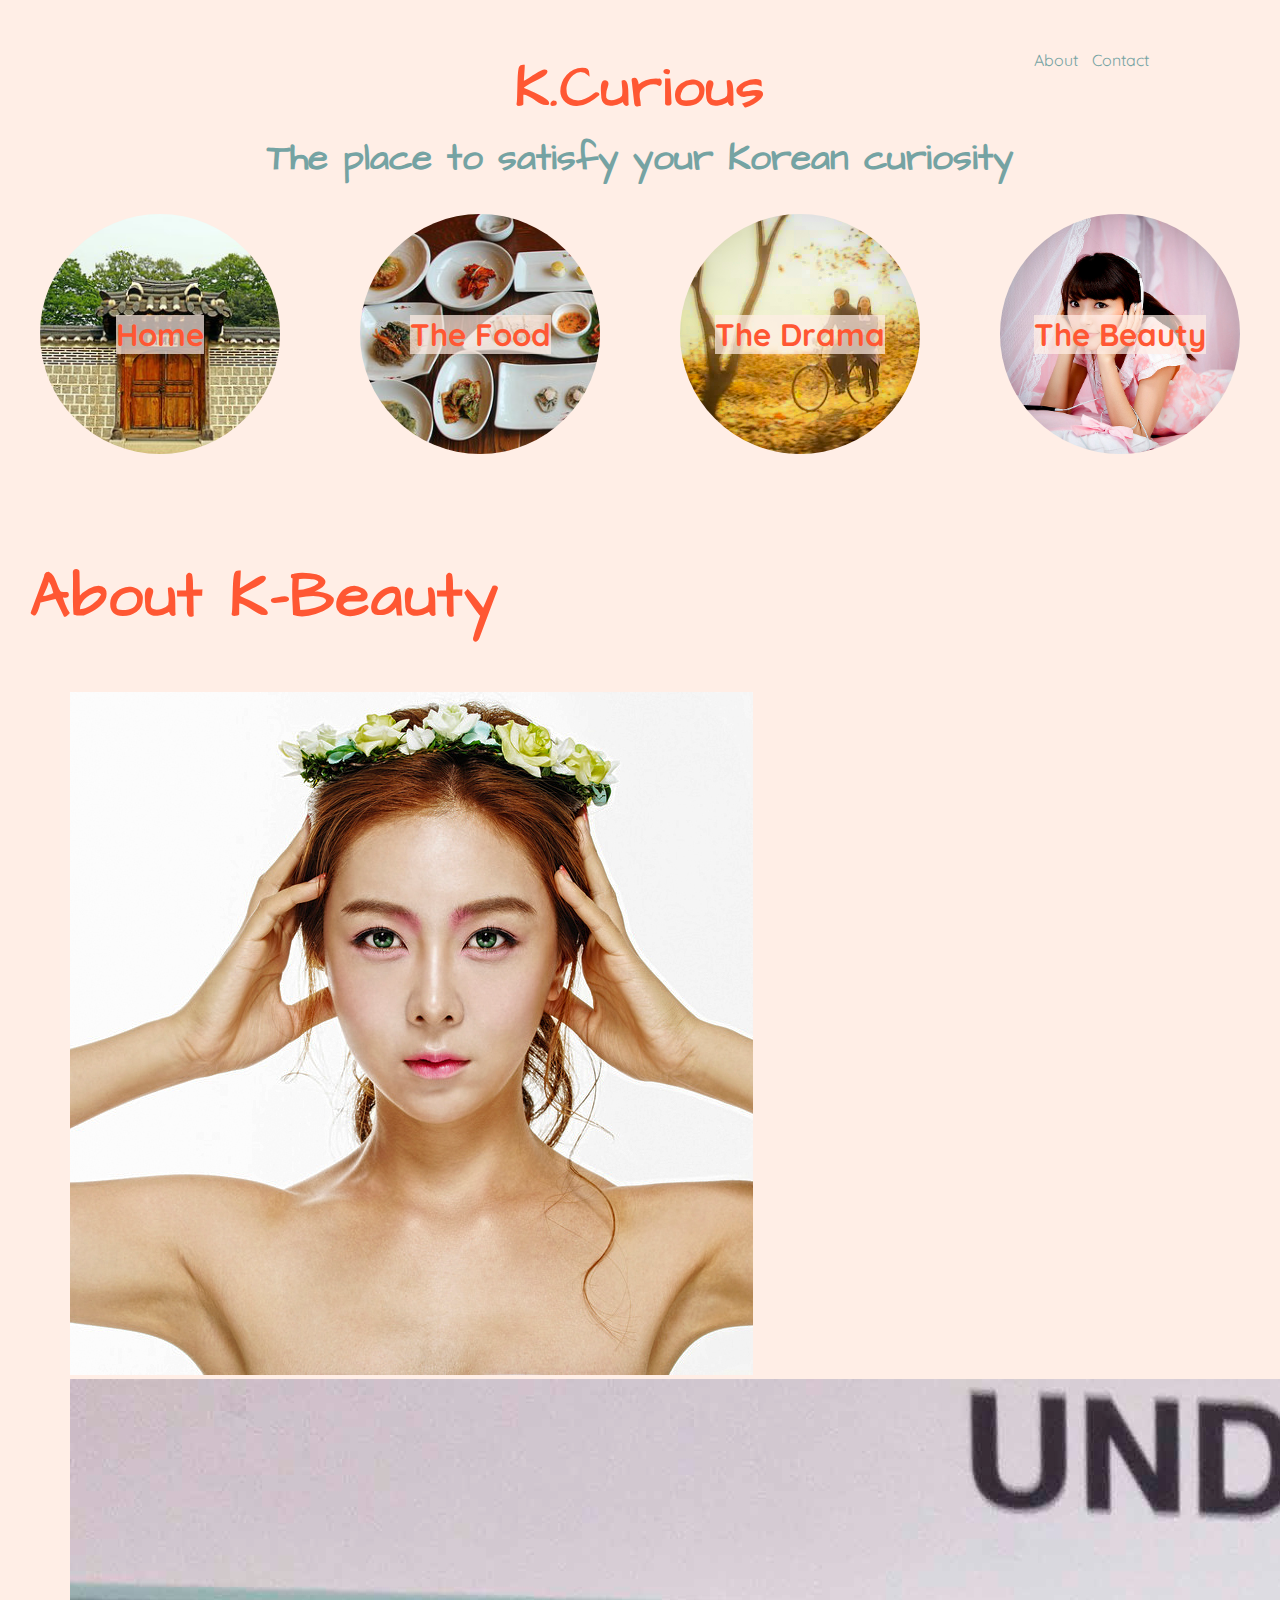
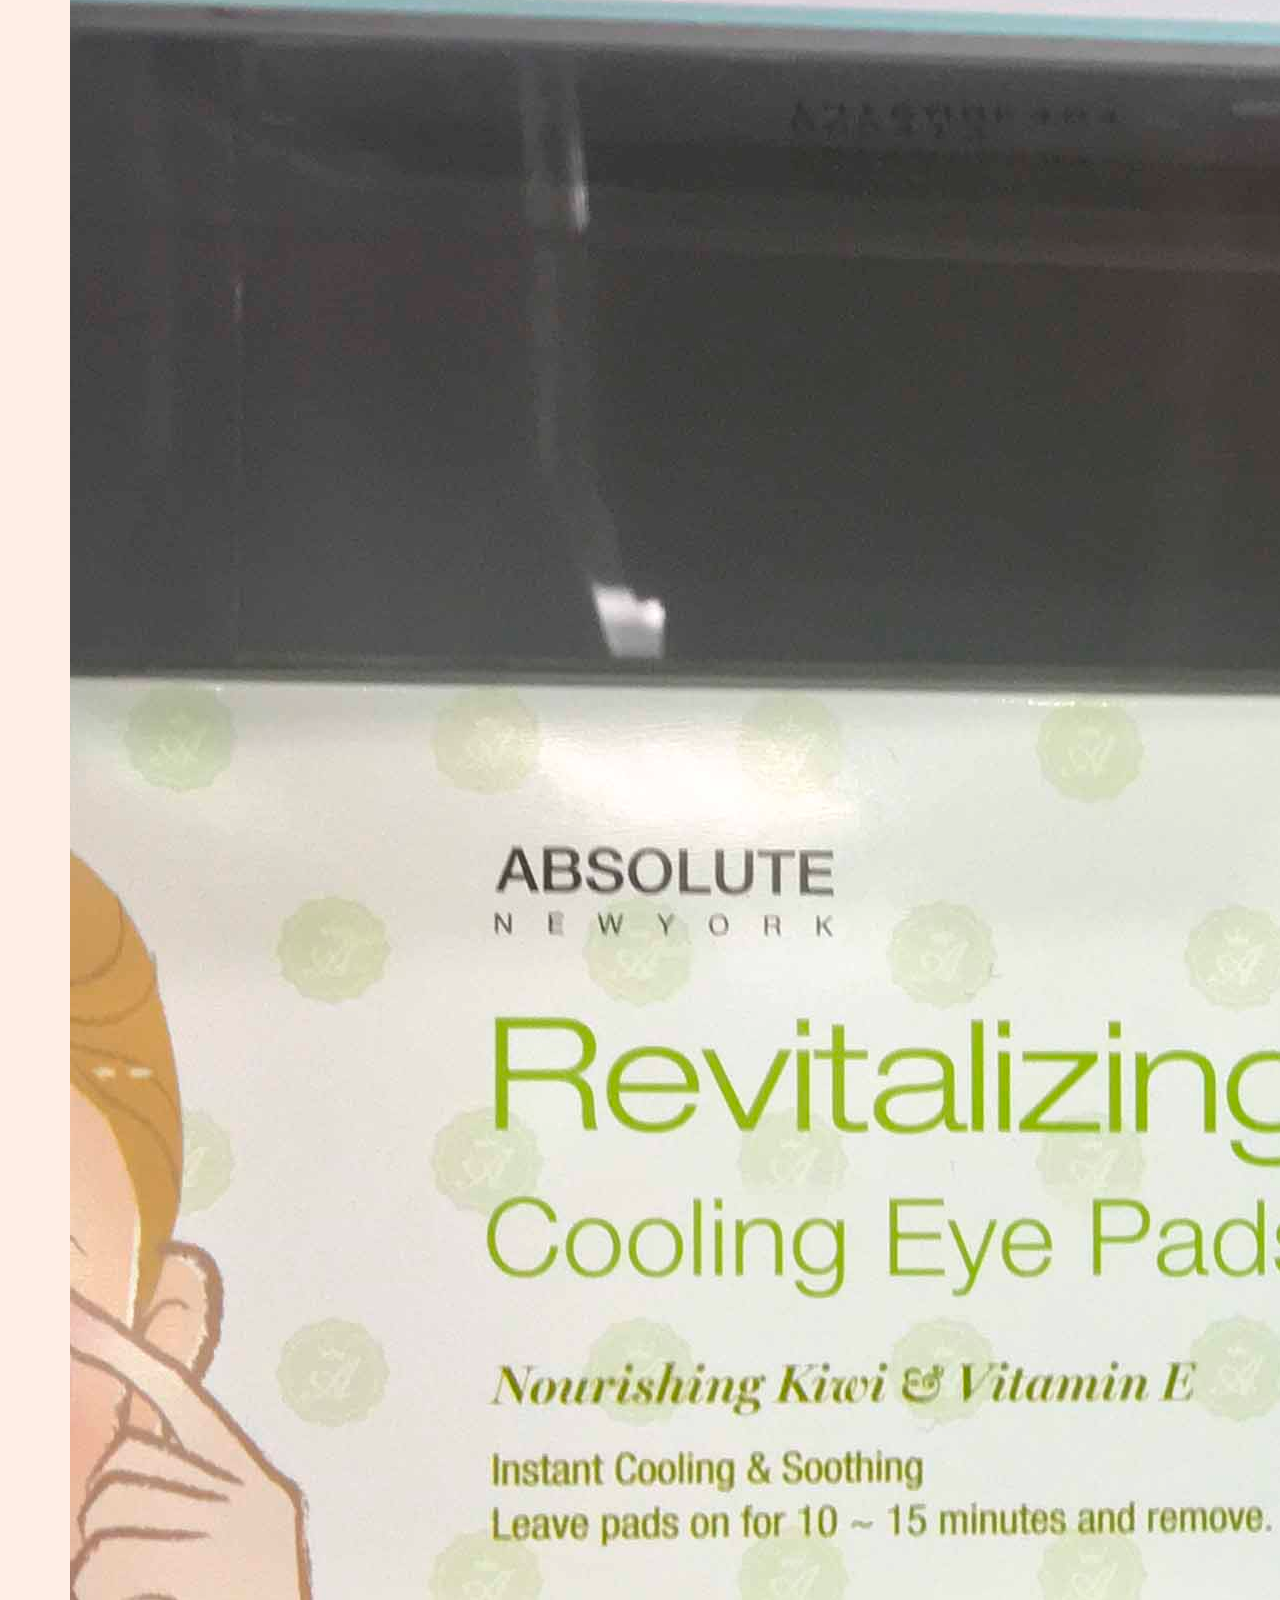
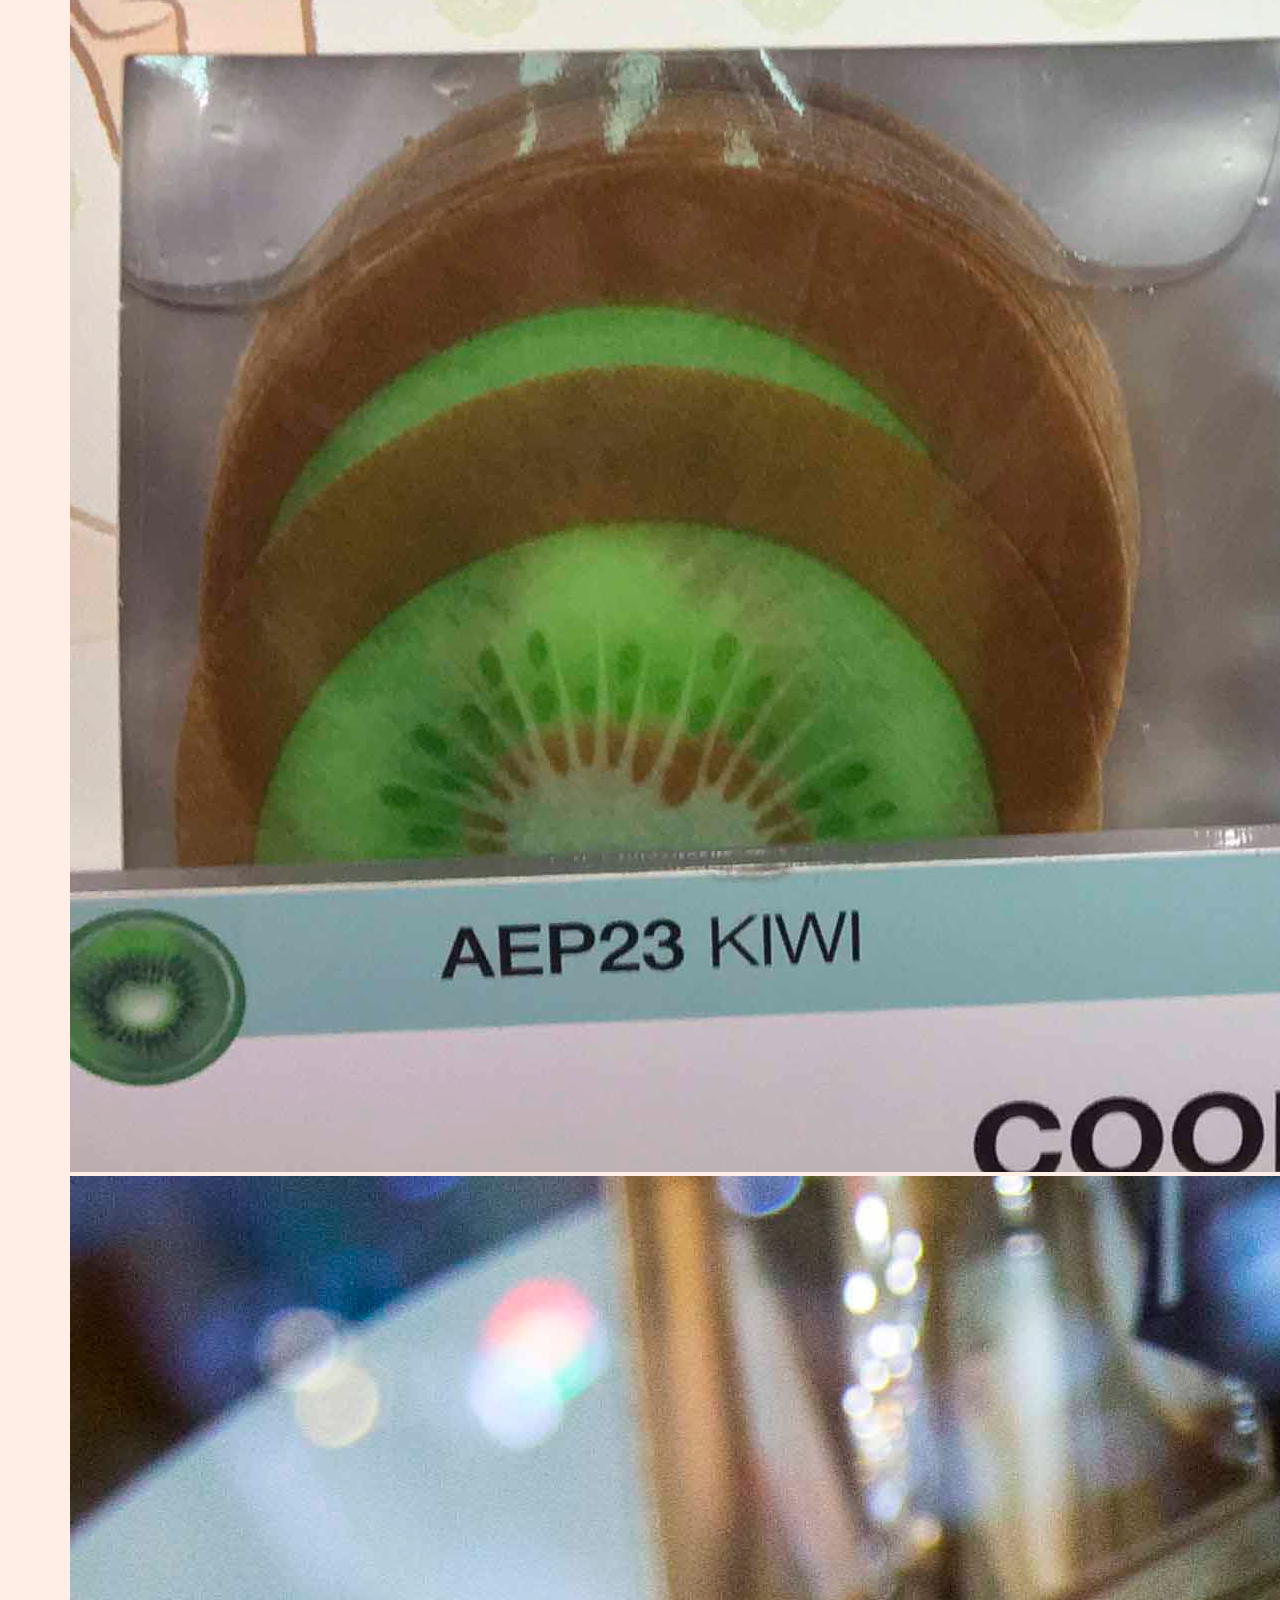
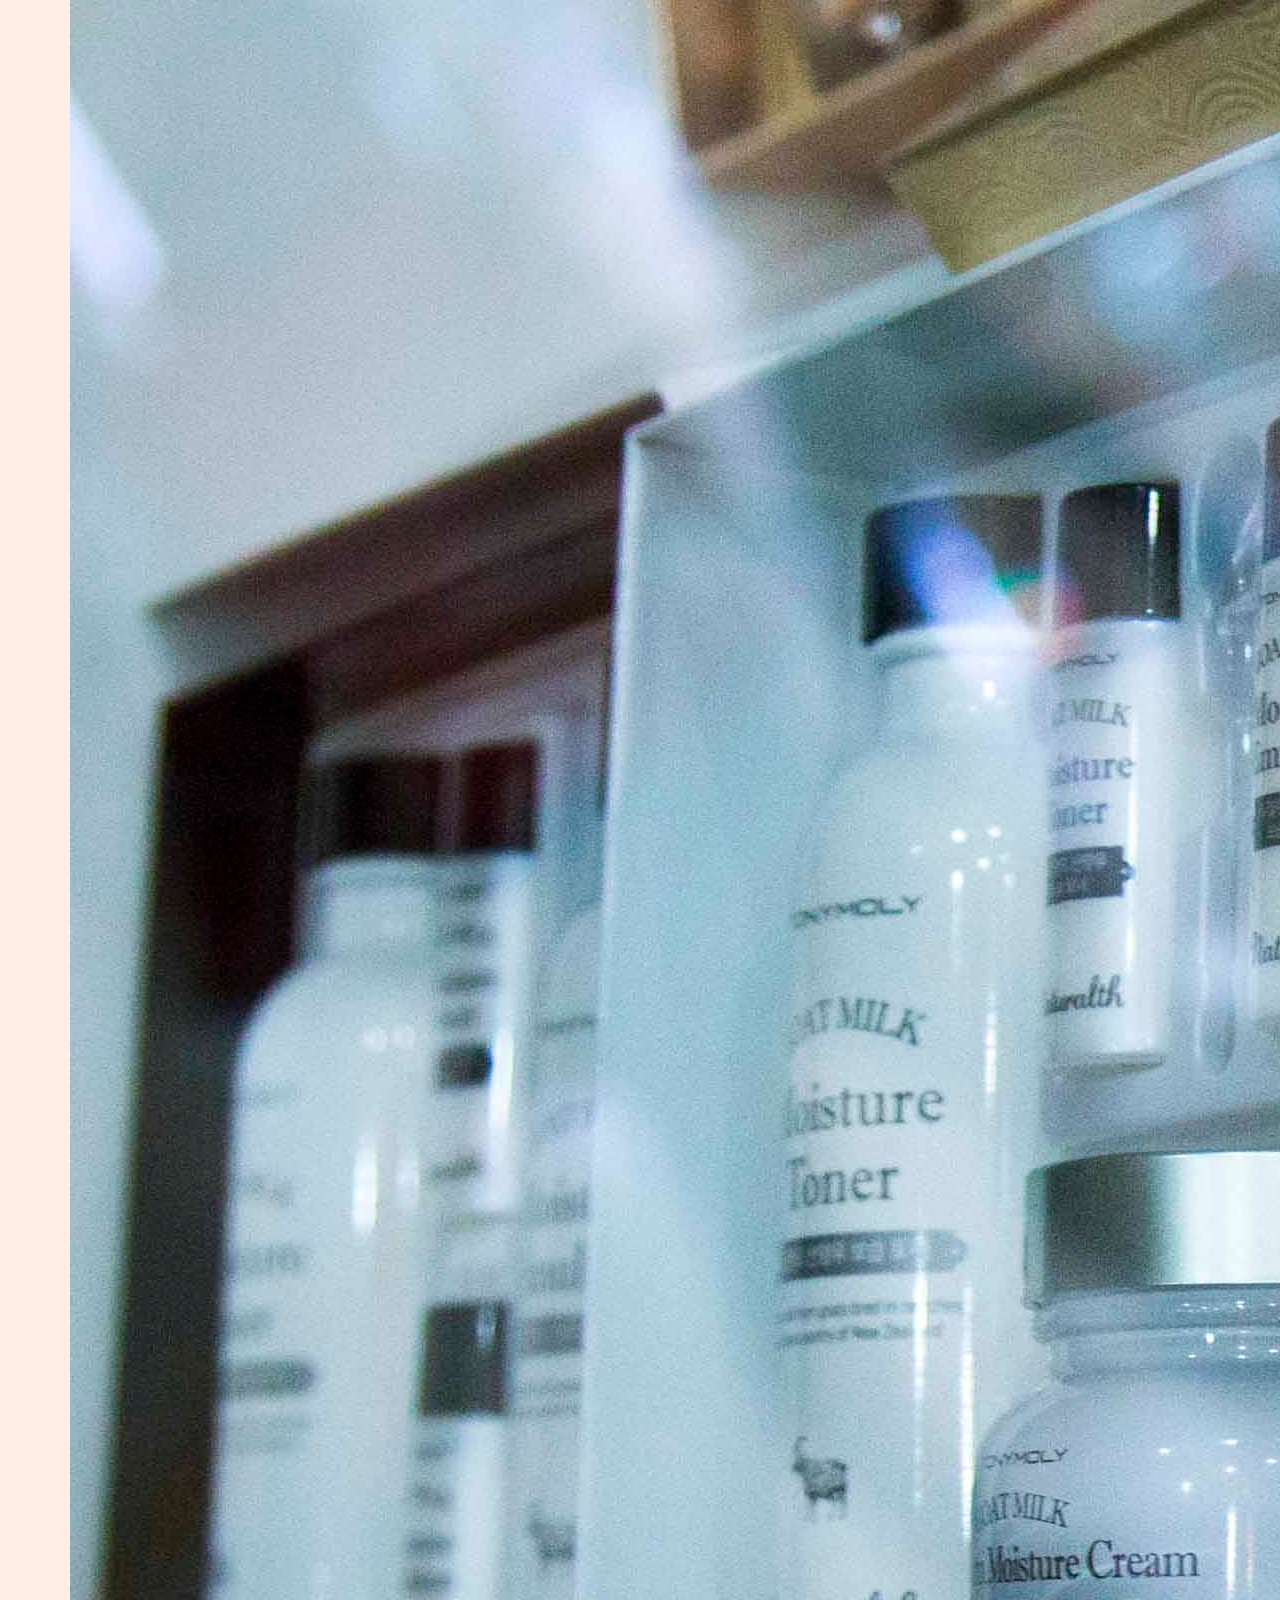
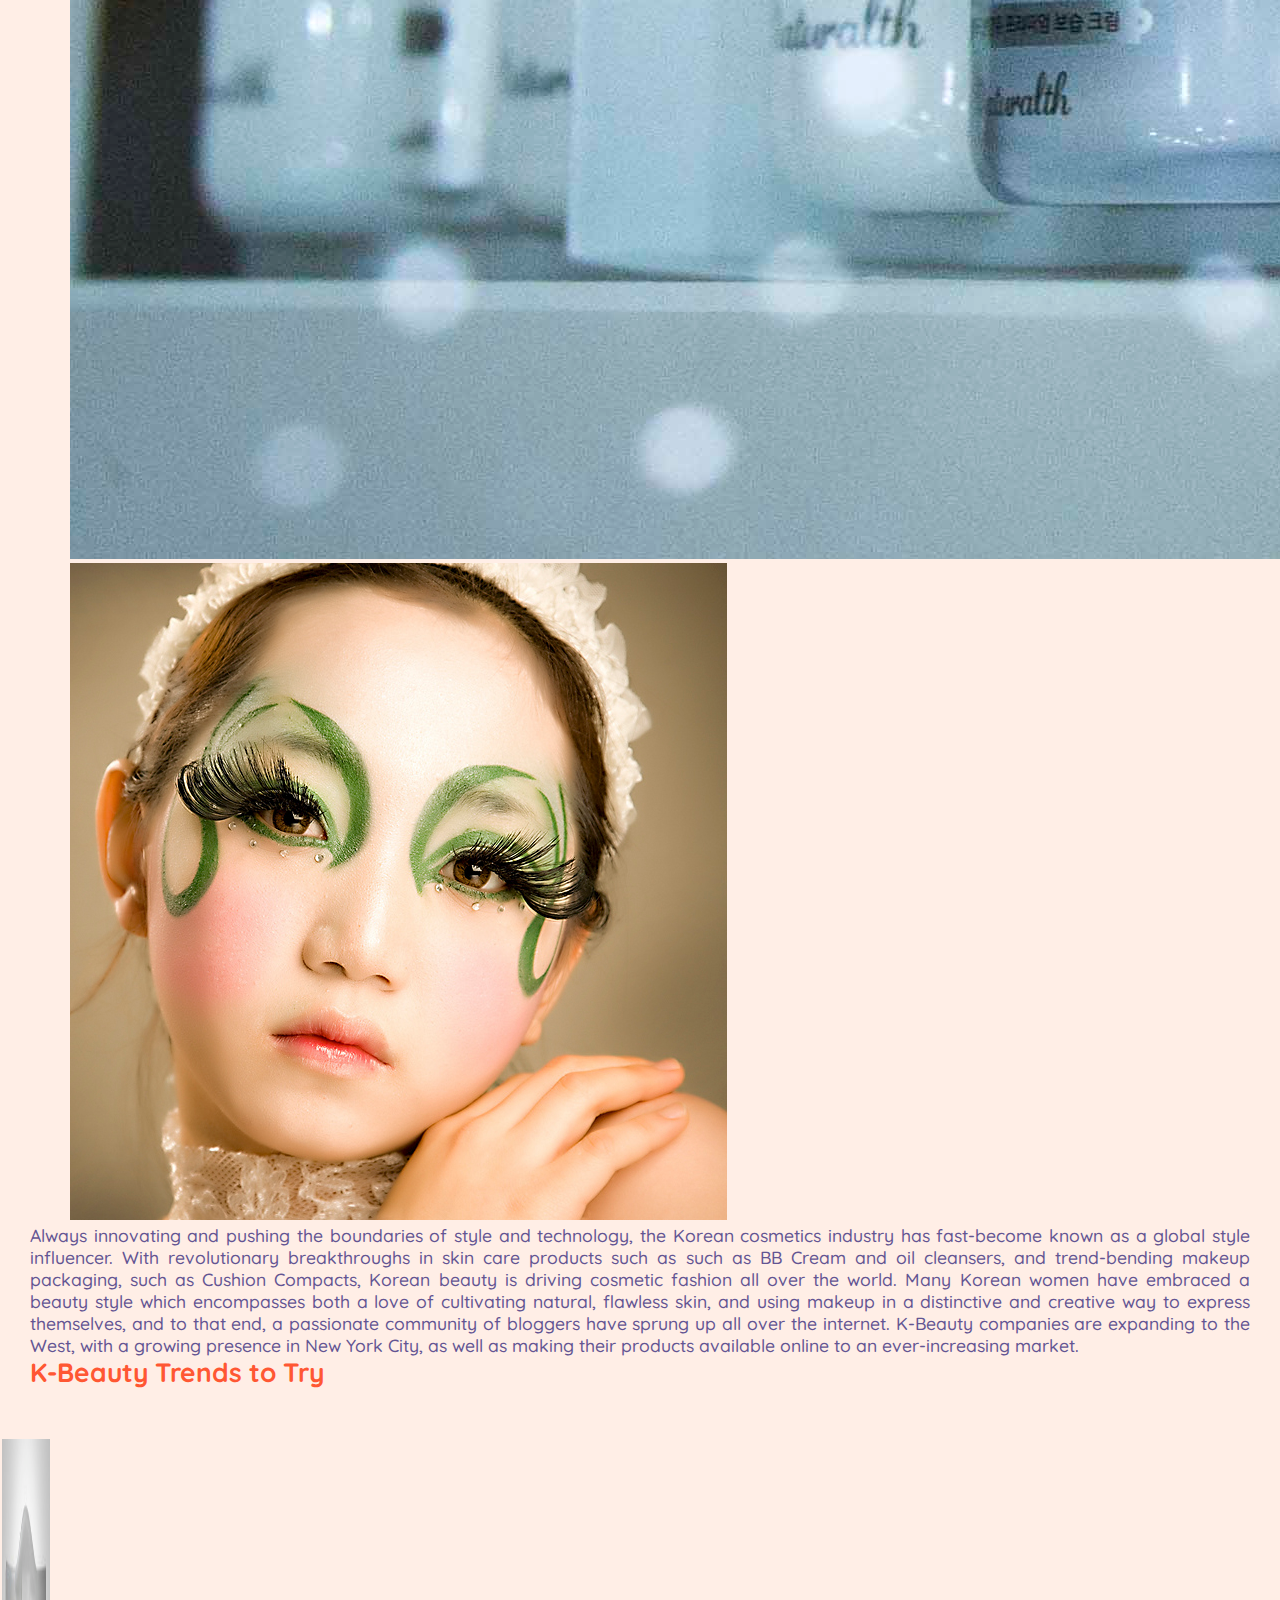
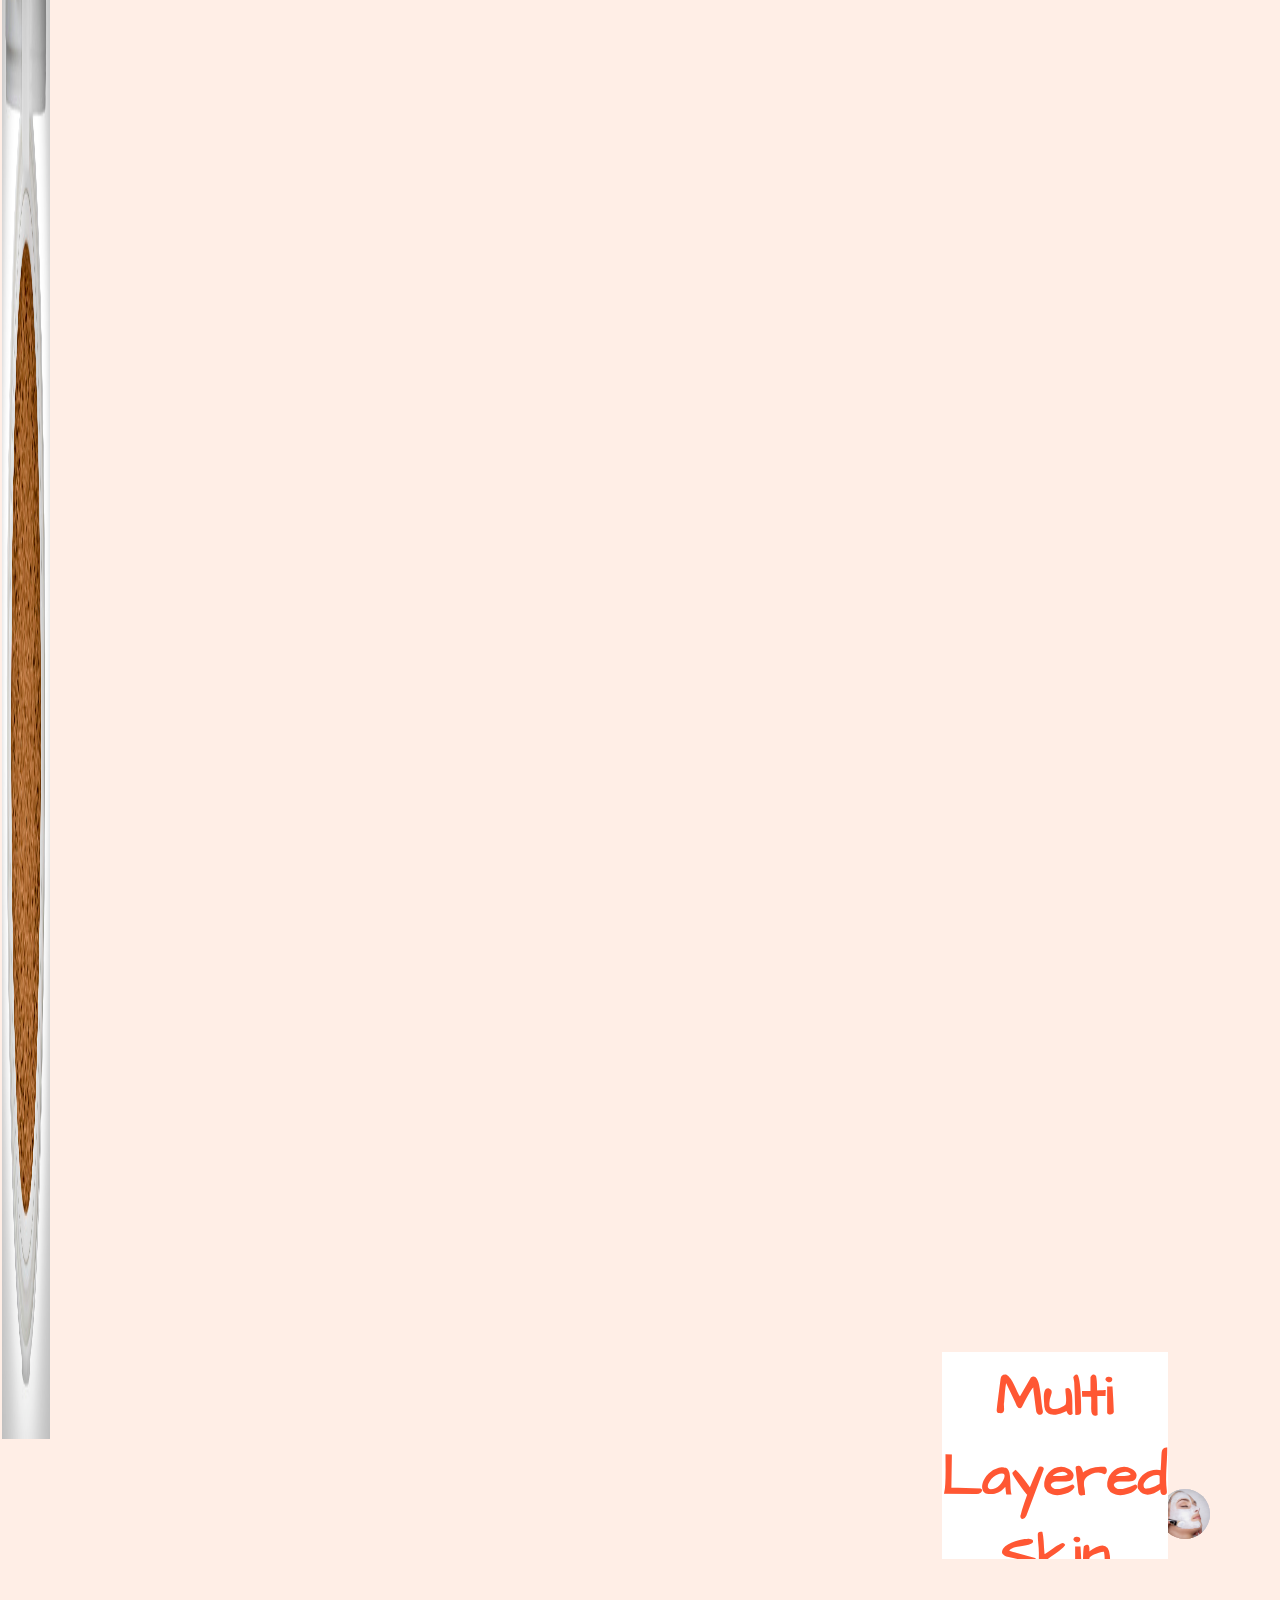
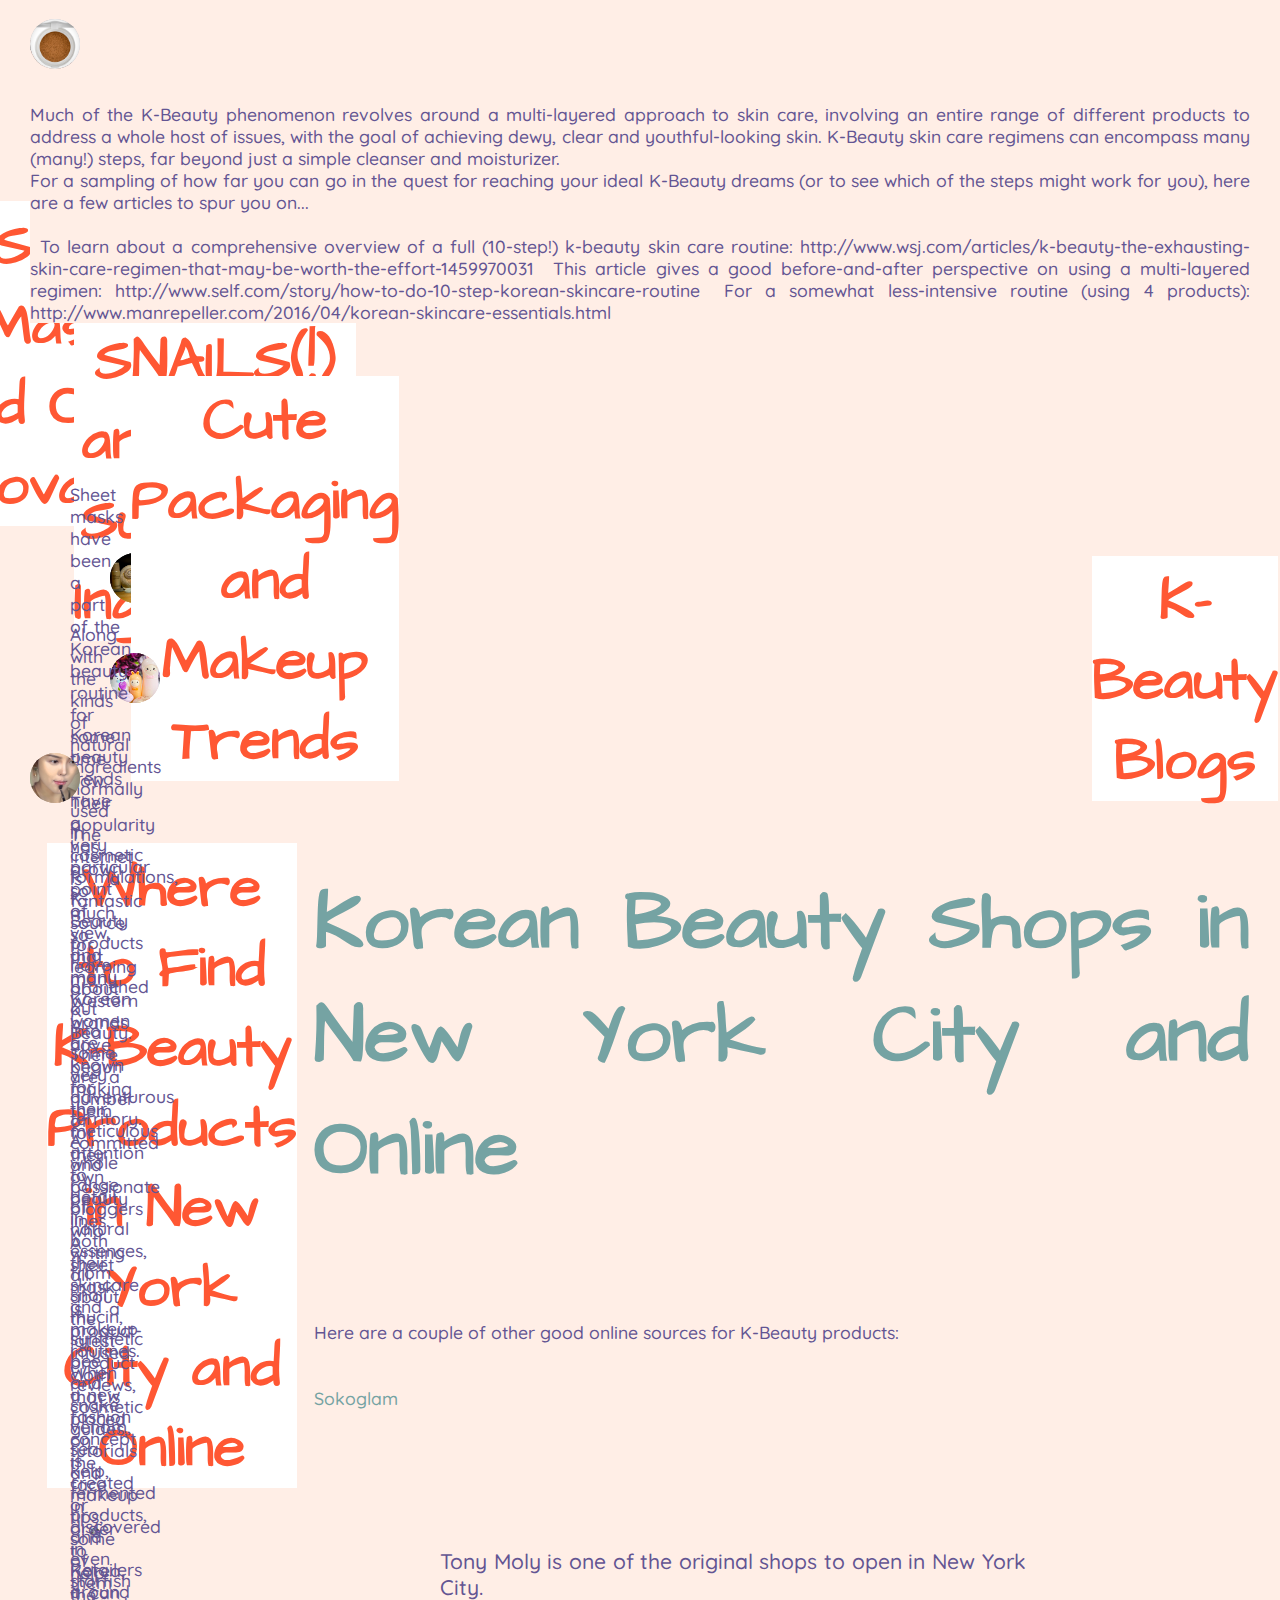
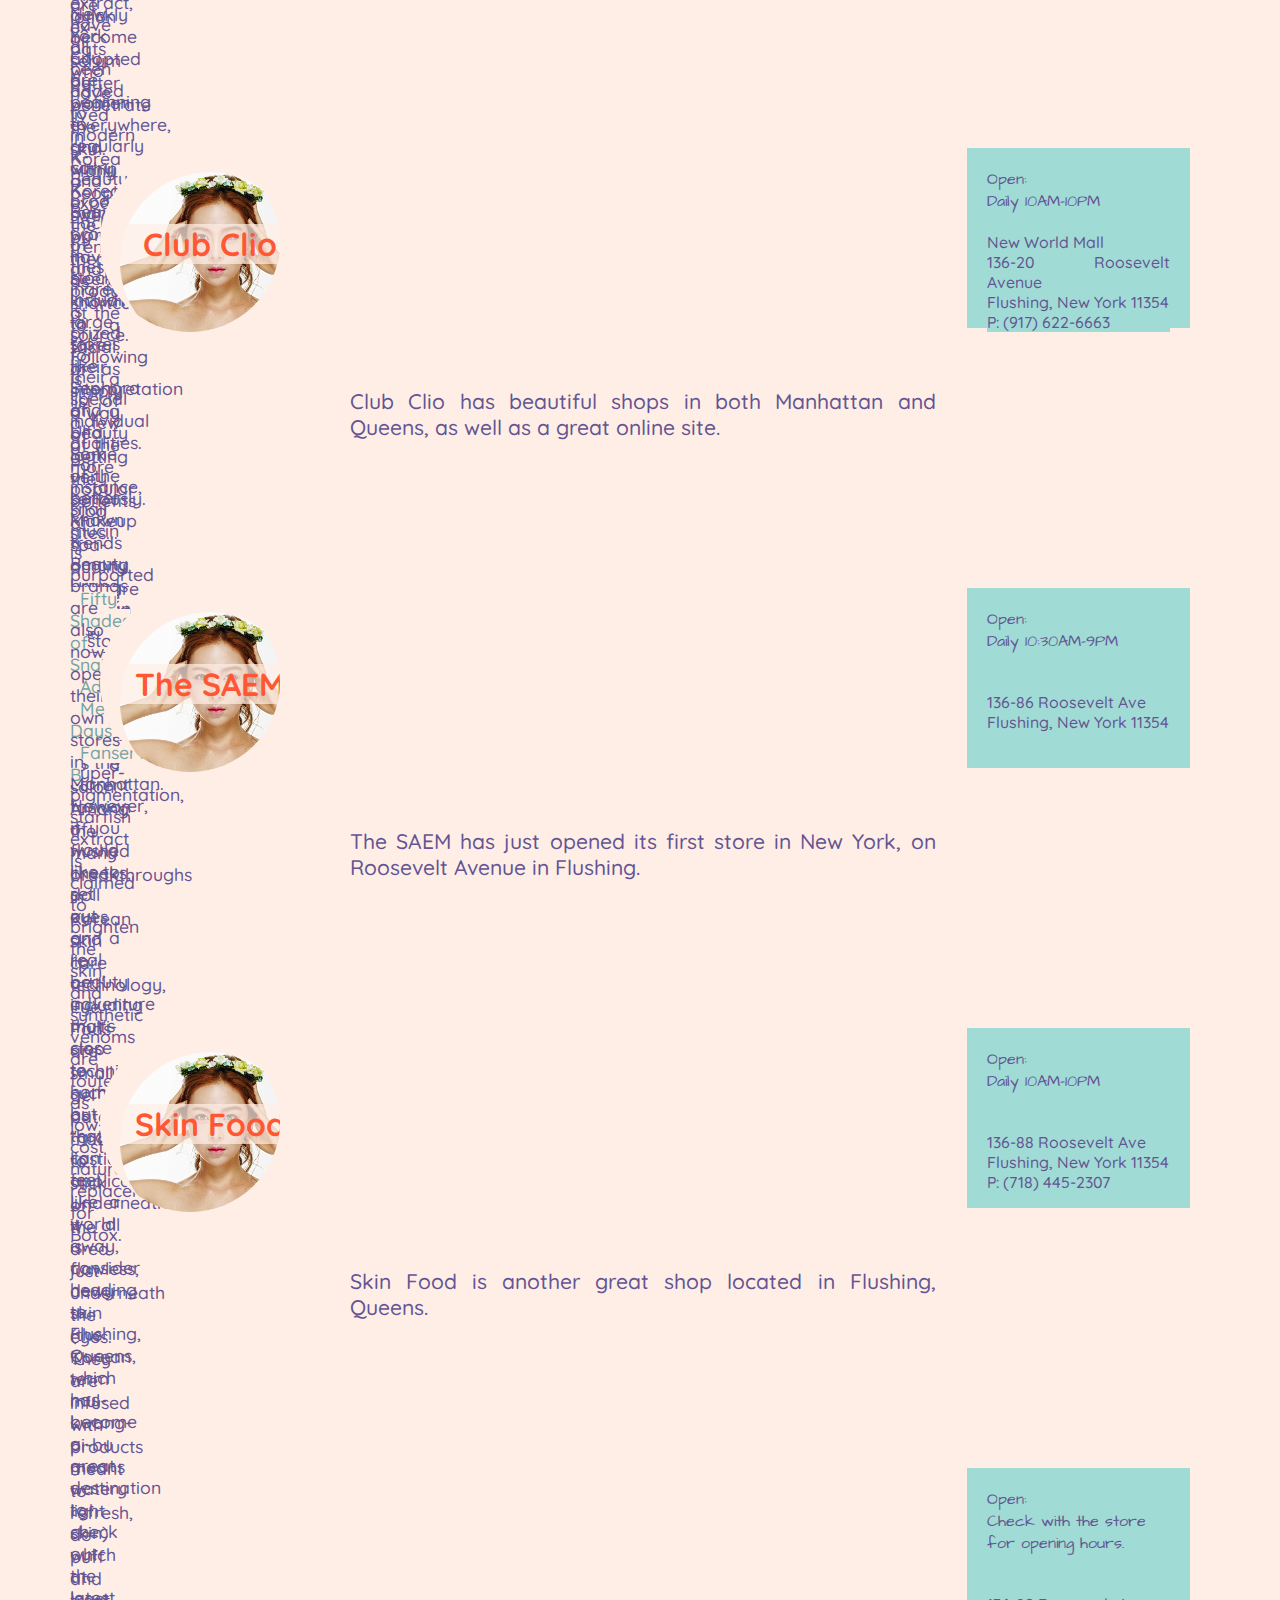
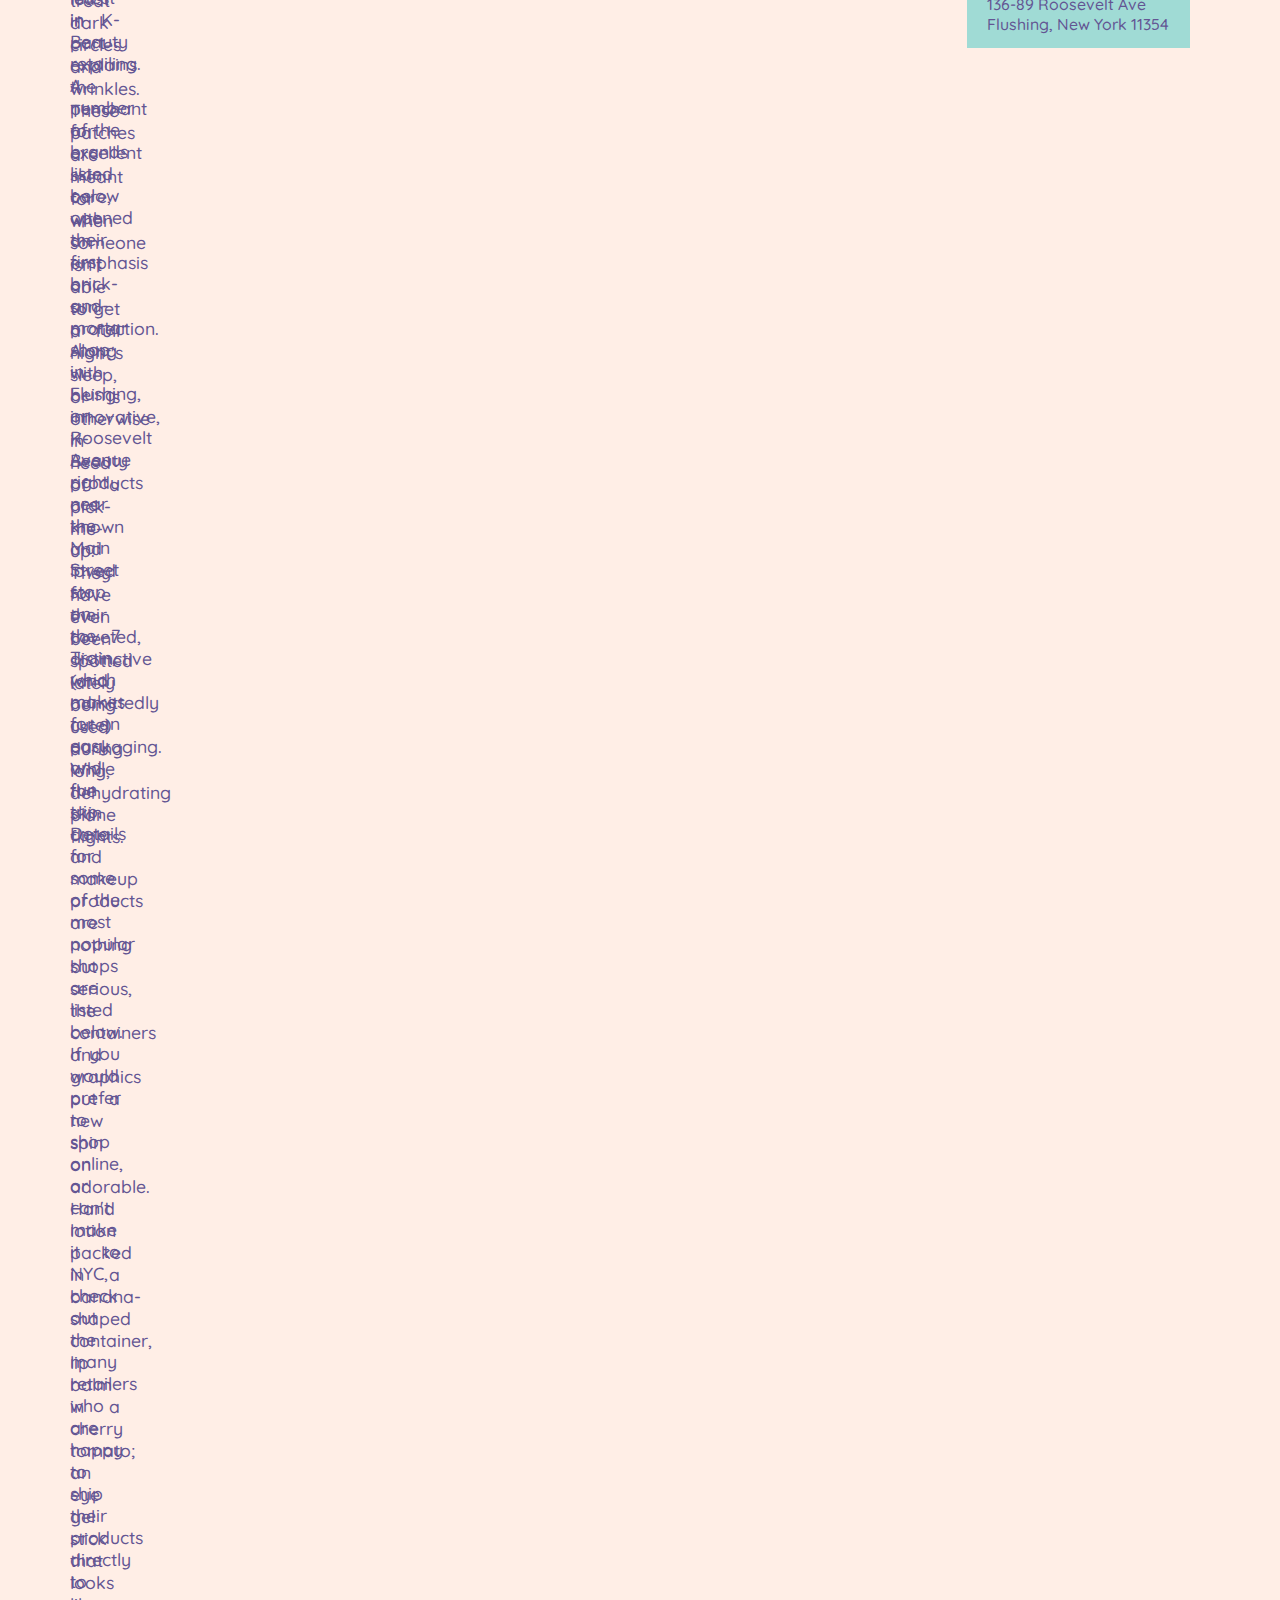
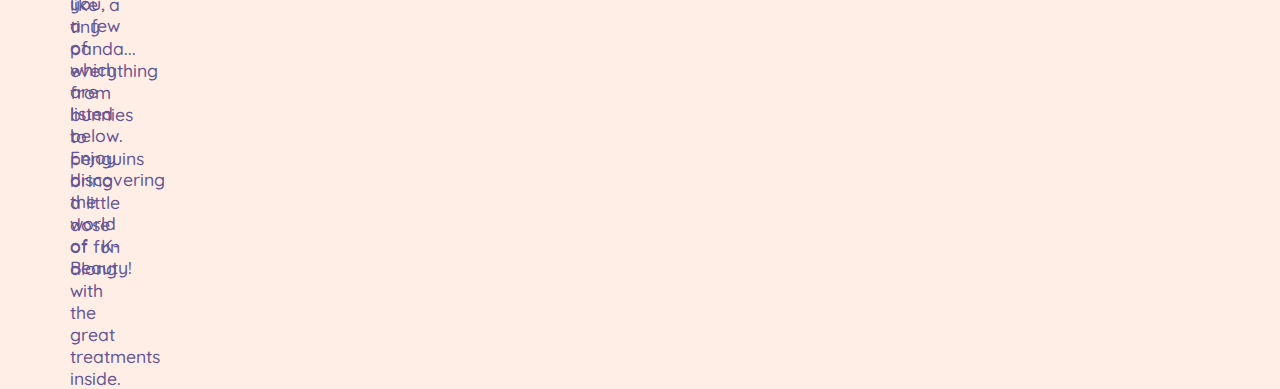
==== 3k.beauty.html @ dc69641a "starts git rep" ====
<!doctype html>
<html>
    
    <head>
        <title>K.Beauty</title>
        <link rel="stylesheet" type="text/css" href="css/main.css" />
        <div class="aboutandcontact">
            <ul>
                <li><a href="5k.about.html">About</a></li>
                <li><a href="6k.contact.html">Contact</a></li>
            </ul>
            
        </div>
    </head>
    <body>
         <div class="header">
            <h1>K.Curious</h1>
            <h3 class="header2">The place to satisfy your Korean curiosity</h3>
        </div>
        <!--End of header div-->
        
        <div class="navigation">
            <a href="index.html">
                <div class="home">
                    <h2 class="nav-heading">Home</h2>
                </div>
            </a>
            <a href="1k.food.html">
                <div class="food">
                    <h2 class="nav-heading">The Food</h2>
                </div>
            </a>
            <a href="2k.drama.html">    
                <div class="drama">
                    <h2 class="nav-heading">The Drama</h2>
                </div>
            </a>    
            <a href="3k.beauty.html">    
                <div class="beauty">
                    <h2 class="nav-heading">The Beauty</h2>
                </div>
            </a>
        </div>
       
 <!--End of navigation div-->

<div class="beauty-about">
    <p><h1>About K-Beauty</h1></p>
<br>
<div id="coverpix"
<img class= "coverpix">
        <img src="images/flower_crown.jpg"/>
        <img src="images/eye_pads.jpg"/>
        <img src="images/tonymolygoatmilk.jpg"/>
        <img src="images/wild_eyes.jpg"/>
</div>
<br>
<div>
<p> Always innovating and pushing the boundaries of style and technology, the Korean cosmetics industry has fast-become known as a global style influencer.  With revolutionary breakthroughs in skin care products such as such as BB Cream and oil cleansers, and trend-bending makeup packaging, such as Cushion Compacts, Korean beauty is driving cosmetic fashion all over the world.  Many Korean women have embraced a beauty style which encompasses both a love of cultivating natural, flawless skin, and using makeup in a distinctive and creative way to express themselves, and to that end, a passionate community of bloggers have sprung up all over the internet.  K-Beauty companies are expanding to the West, with a growing presence in New York City, as well as making their products available online to an ever-increasing market.</p>
</div>

<!--  S T A R T    TRENDS TO TRY   -->

<div class= "trendstitle"><h2>K-Beauty Trends to Try</h2></div>
<div id= "trends">
<div class= "beautypix">
<img class="trends" src= "/images/cushion_compact.jpg">
  <br><br>
  </div>


<!--  S T A R T   MULTI-LAYERED SKIN CARE    -->
                          
<div id="multi">
	<img class="multi" src= "images/maskmodel.jpg">
                    
    
<div class= "multi"><h3>Multi Layered Skin Care</h3></div>
<div id= "multi">
<div class= "beautypix">
<img class="multi" src= "/images/cushion_compact.jpg">
  </div>
    

<br><br>
<p>Much of the K-Beauty phenomenon revolves around a multi-layered approach to skin care, involving an entire range of different products to address a whole host of issues, with the goal of achieving dewy, clear and youthful-looking skin.  K-Beauty skin care regimens can encompass many (many!) steps, far beyond just a simple cleanser and moisturizer. </p>
<p>For a sampling of how far you can go in the quest for reaching your ideal K-Beauty dreams (or to see which of the steps might work for you), here are a few articles to spur you on...</p>
</div>
<br><br>

<ul>
<li>To learn about a comprehensive overview of a full (10-step!) k-beauty skin care routine:
http://www.wsj.com/articles/k-beauty-the-exhausting-skin-care-regimen-that-may-be-worth-the-effort-1459970031 </li>

<li> This article gives a good before-and-after perspective on using a multi-layered regimen:  
http://www.self.com/story/how-to-do-10-step-korean-skincare-routine </li>

<li> For a somewhat less-intensive routine (using 4 products):
http://www.manrepeller.com/2016/04/korean-skincare-essentials.html </li>
</ul>
</div>

	
<!--  S T A R T    SHEET MASKS   -->
    
<div class= "sheetmasks"><h3>Sheet Masks and Other Innovations</h3></div>
<div id= "sheetmasks">
<div class= "beautypix">
<img class="sheetmasks" src= "/images/sheet_masks.jpg">
    
    
<br><br>
<p>Sheet masks have been a part of the Korean beauty routine for some time now.  Their popularity has grown so much so that many Western brands have begun making them for their own beauty lines.  A sheet mask is a product-infused cloth that is placed on the face in order to help the lotion or serum better penetrate the skin.  Many people swear by them as a shortcut to a facial, or as simply a way of getting the benefits of spa-quality skincare without the expense and time of heading to a salon. </p>
<p>Among the many breakthroughs in Korean skin care technology, Eye Pads are small gel patches made to stick on the area just underneath the eyes.  They are infused with products meant to refresh, de-puff and treat dark circles and wrinkles.  These patches are meant for when someone isn't able to get a full night's sleep, or is otherwise in need of a pick-me-up.  They have even been spotted lately being used during long, dehydrating plane flights. </p>
</div>

<!--  S T A R T    SNAILS   -->
    
<div class= "snails"><h3>SNAILS(!) and Other Surprising Ingredients</h3></div>
<div id= "snails">
<div class= "beautypix">
<img class="snails" src= "/images/snailproducts.jpg">
                     
                          
<br><br>
<p> Along with the kinds of natural ingredients normally used in cosmetic formulations, K-Beauty products have branched out into some very adventurous territory.  A whole range of natural essences, from snail mucin, synthetic bee and snake venom, sea kelp, fermented products, and even starfish extract, have all been added to modern K-Beauty products.  Each of these ingredients is prized for their special individual qualities. </p>
<p> For instance, snail mucin is purported to be a skin restorative that replenishes moisture and fades hyper-pigmentation, starfish extract is claimed to brighten the skin, and synthetic venoms are touted as low-cost, natural replacements for Botox.</p>
</div>


<!--  S T A R T    PACKAGING   -->
    
<div class= "packaging"><h3>Cute Packaging and Makeup Trends</h3></div>
<div id= "packaging">
<div class= "beautypix">
<img class="packaging" src= "/images/beautynav.jpg">


<br><br>

<p>Korean beauty trends have a very particular point of view, and many Korean women are known for their meticulous attention to detail in both their skincare and makeup routines.  When a new fashion concept is created or discovered in Korea, it can quickly become adopted by women everywhere, and within Korea, many women have been known to take their interpretation of a beauty look very seriously.  Makeup trends among young woman can be imaginative and colorful, such as the current fashion of flushed cheeks, doll eyes and lip art," including multi-step techniques such as "gradient" lipstick application.  Underneath it all is flawless, dewy skin (the Korean term mul-kwang-pi-bu means watery light skin) which at least in part explains the penchant for excellent skin care, with an emphasis on sun protection.</p>
<p>Along with being innovative, K-Beauty products are known and loved for their coveted, distinctive (and admittedly cute) packaging.  While the skin care and makeup products are nothing but serious, the containers and graphics put a new spin on adorable.  Hand lotion packed in a banana-shaped container, lip balm in a cherry tomato; an eye gel stick that looks like a tiny panda... everything from bunnies to penguins bring a little dose of fun along with the great treatments inside.
</p>
</div>

<!--  S T A R T    BLOG    <a href="http://www.tonymolyus.com/">TEXT TO BE SHOWN</a></li>  -->

<div class= "blogs"><h3>K-Beauty Blogs</h3></div>
<div id= "blogs">
<div class= "beautypix">
<img class="blogs" src= "/images/lip_art.jpg">   


                         
<br><br>
<p>The internet is a fantastic source for learning about K-Beauty.  There are a number of committed and passionate bloggers who writing all about the latest product reviews, cosmetic guides, tutorials and makeup tips; some of them are ex-pats who have lived in Korea and experienced the trends and products at the source.  Following is a list of a few of the more popular blog sites... </p>
<br><br>
                  
                         
<ul>
        <li><a href="https://www.fiftyshadesofsnail.com">Fifty Shades of Snail</a></li>
        <li><a href="https://www.adoredee.com">Adoredee</a></li>
        <li><a href="http://www.memorable-days.net">Memorable Days</a></li>
        <li><a href="http://www.fanserviced-b.com">Fanserviced B</a></li> 
        
</ul>
</div>
                         
<!--  S T A R T    SHOPS    

<div class= "shops"><h3>Where to Find K-Beauty Products in New York City and Online</h3></div>
<div id= "shops">
<div class= "beautypix">
<img class="shops" src= "/images/tonymolylipbar.jpg">   


-->


                         
<div class= "shops"><h3>Where to Find K-Beauty Products in New York City and Online</h3></div>
<div id= "shops">
<div class= "beautypix">
<img class="shops" src= "/images/tonymolylipbar.jpg">   
                  
                         
<br><br>
<p>Retailers around New York City are beginning to regularly carry K-Beauty products in stock, including large stores like Sephora and Ulta.  Some of the better-known K-Beauty brands are also now opening their own stores in Manhattan.  However, if you would like to set out on a real beauty adventure that's close to home, but that can feel like a world away, consider heading to Flushing, Queens, which has become a great destination to check out the latest in K-Beauty retailing.  A number of the brands listed below opened their first brick-and-mortar shop in Flushing, on Roosevelt Avenue right near the Main Street stop on the 7 Train, which makes for an easy and fun trip.  Details for some of the most popular shops are listed below.  If you would prefer to shop online, or can't make it to NYC, check out the many retailers who are happy to ship their products directly to you, a few of which are listed below. 
<br>
Enjoy discovering the world of K-Beauty!
</p>
    </div>
<br><br>
        
<div class="kbeauty-shops">    
        
        <span><h3>Korean Beauty Shops in New York City and Online</h3></span>
       
          <br><br>
       
        <div class="places">
            <a href="http://http://www.tonymolyus.com/" target="_blank">
                <div class="shop1">
                    <h2 class="shop-title">Tony Moly</h2>
                </div>            
            </a>
        </div>
        
        <div class="place-about">
            <p>Tony Moly is one of the original shops to open in New York City.</p>
        </div>
        
        <div class="address">
            <p><span class="hours">Open:<br>Daily 10AM-10PM</span><br>New World Mall<br>136-20 Roosevelt Avenue<br>Flushing, New York 11354<br>P: (917) 622-6663</p>
        </div>
        
        <div class="places">
            <a href="http://clubcliousa.com/" target="_blank">
                <div class="shop2">
                    <h2 class="shop-title">Club Clio</h2>
                </div>
            </a>
        </div>
        
            <div class="place-about">
                <p>Club Clio has beautiful shops in both Manhattan and Queens, as well as a great online site.</p>
            </div>
        
        <div class="address">
            <p><span class="hours">Open:<br>Daily 10:30AM-9PM</span><br><br>136-86 Roosevelt Ave<br>Flushing, New York 11354<br></p>
        </div>
        
        <div class="places">
            <a href="http://thesaemus.com/" target="_blank">
                <div class="shop3">
                    <h2 class="shop-title">The SAEM</h2>
                </div>
            </a>
        </div>
        
            <div class="place-about">
                <p>The SAEM has just opened its first store in New York, on Roosevelt Avenue in Flushing.</p>
            </div>
            
        <div class="address">
            <p><span class="hours">Open:<br>Daily 10AM-10PM</span><br><br>136-88 Roosevelt Ave<br>Flushing, New York 11354<br>P: (718) 445-2307</p>
        </div>
        
        <div class="places">    
            <a href="http://eng.theskinfood.com/shopMain/shopMain.do" target="_blank">
                <div class="shop4">
                    <h2 class="shop-title">Skin Food</h2>
                </div>
            </a>
        </div>
        
            <div class="place-about">
                <p>Skin Food is another great shop located in Flushing, Queens.</p>
            </div>
        
        <div class="address">
            <p><span class="hours">Open:<br>Check with the store for opening hours.</span><br><br> 136-89 Roosevelt Ave<br>Flushing, New York 11354<br></p>
        </div>
        
        <br><br>
        
<p>Here are a couple of other good online sources for K-Beauty products:</p>
<br><br>

<a href="https://sokoglam.com">Sokoglam</a>
<a href="https://www.peachandlily.com>Peach and Lily</a>
        
        
    </body>
</html>
---- css/main.css ----
@import url('https://fonts.googleapis.com/css?family=Architects+Daughter|Quicksand');

* {
    padding: 0px;
    margin: 0px;
    background-color:#ffeee6;
}

.aboutandcontact {
    font-family: 'Quicksand', sans-serif;
    margin-left: 80%;
    position: absolute;
}

a {
    color: #75a3a3;
}

li {
    display: inline;
    list-style: none;
    padding-left: 10px;
}


.header {
    text-align: center;
}

h1 {
    margin-top: 50px;
	color: #FF5733;
	font-family: 'Architects Daughter', cursive;
	font-size: 350%;
	letter-spacing: 1.5px;
}

.header2 {
	color: #75a3a3;
    background-color: #ffeee6;
	font-family: 'Architects Daughter', cursive;
    font-size: 230%;
}

h3 {
	color: #75a3a3;
	font-family: 'Architects Daughter', cursive;
    font-size: 230%;
}

.navigation {
    display: flex;
    align-items:center;
    justify-content:center;
}

.home {
     float: left;
    background-image: url(../images/koreanpalacedoor.jpg);
    background-position: center;
    background-size: cover;
    width: 240px;
    height: 240px;
    border-radius: 50%;
    display: flex;
    justify-content: center;
    align-items: center;
    font-family: 'Quicksand', sans-serif;
    font-size: 130%;
    margin: 30px 40px 20px 40px;
}    
    
.food { 
    float: left;
    background-image: url(../images/traditionalkoreanmeal.jpg);
    background-position: center;
    background-size: cover;
    width: 240px;
    height: 240px;
    border-radius: 50%;
    display: flex;
    justify-content: center;
    align-items: center;
    font-family: 'Quicksand', sans-serif;
    font-size: 130%;
    margin: 30px 40px 20px 40px;
    
}

.drama {
    float: left;
    background-image: url(../images/BikeSquare.jpg);
    background-position: center;
    background-size: cover;
    width: 240px;
    height: 240px;
    border-radius: 50%;
    display: flex;
    justify-content: center;
    align-items: center;
    font-family: 'Quicksand', sans-serif;
    font-size: 130%;
    margin: 30px 40px 20px 40px;
}

.beauty {
    float: left;
    background-image: url(../images/pink_room.jpg);
    background-position: center;
    background-size: cover;
    width: 240px;
    height:240px;
    border-radius: 50%;
    display: flex;
    justify-content: center;
    align-items: center;
    font-family: 'Quicksand', sans-serif;
    font-size: 130%;
    margin: 30px 40px 20px 40px;
}

.nav-heading {
    color: #FF5733; /*orange #faa335 red #FF5733 - red easier to see*/
    background-color: rgba(255,238,230,0.7);
}

.navigation div:hover {
    transition-duration: 0.3s;
    opacity: 0.5;
}

a {
    text-decoration: none;
}

.questions {
    clear: both;
    color: #49919D;
    font-family: 'Quicksand', sans-serif;
    font-weight: 600;
    font-size: 150%;
    padding-top: 10px;
    padding-left: 260px;
    width: 100%;
    
}

span {
    font-family: 'Architects Daughter', cursive;
    font-size: 200%;
    
}    

.stickyflowers {
    width: 100px;
    height: 130px;    
    background: none;
    bottom: 0;
    right: 0;
    float: right;
    position: fixed;
    overflow: auto;
    margin-right: 10px;
    margin-bottom: 10px;
}

#footer {
    clear: both;
    width: 97%;
    background-color: #a0dbd5;
    text-align: justify;
    font-family: 'Architects Daughter', cursive;
    font-size: 1.7em;
    margin: 40px;
    color: #a0dbd5;
}

/*Food Page*/

.divide-4 {
    max-width: 24.5%;
    margin: .1%;
}


.food-about {
    color: #635593;
    font-family: 'Quicksand', sans-serif;
    font-weight: 500;
    font-size: 1.1em;
    text-align: justify;
    padding: 30px;
}

.korean-restaurant {
    width: 97%;
    background-color: #ffffff;
    margin: 2%;
    overflow: auto;
}

div>h3{
   color: #ff5733;
   font-family: 'Architects Daughter', cursive;
   font-size: 300%;
   text-align: center;
   background-color: #ffffff;
   padding-top: 5px;
}

.all-restaurant {
    width: 100%;
    min-height: 210px;
    overflow: auto;
    background-color: #ffffff;
}

.places {
    float: left;
    margin: 2% 0% 2% 3%;
    position: relative; 
    overflow: hidden;
    width: 20%;
    max-height: 180px;
    max-width: 180px;
    border-radius: 100%;
    font-family: 'Quicksand', sans-serif;
    font-size: 110%;
}

.places img {
    max-width: 100%;
    min-height: calc(100% + 10px);
    overflow: visible;
    border-radius: 50%;
}

.places h2 {
    text-align: center;
    width: 100%;
    position: absolute;
    top: calc(50% - 18px);
}

.places a {
    height: 100%;
}

.places div:hover {
    transition-duration: 0.3s;
    opacity: 0.5;
}

.restaurant-title {
    color: #ff5733;
    background-color: rgba(255,238,230,0.7);
}

/*
.place-about {
    float: left;
    width: 47%;
    min-height: 165px;
    padding: .7%;
    margin: 2% 2% 2% 4%;
    text-align: justify;
    font-family: 'Quicksand', sans-serif;
    font-size: 1em;
    color: #635593;
}
*/
.address {
    float: left;
    margin: 2% 2% 2% 2%;
    font-family: 'Quicksand', sans-serif;
    font-size: .9em;
    padding: 1%;   
    width: 15%;
    background-color: #a0dbd5;
}

.address p {
    background-color: #a0dbd5;
}

.hours {
    display: block;
    font-size: 1em;
    text-align: left;
    background-color: #a0dbd5;
}

.korean-dishes {
    width: 97%;
    background-color: #ffffff;
    margin: 2%;
    overflow: auto;
    position: relative;
}

.dishes img {
    max-width: 100%;
    min-height: calc(100% + 10px);
    overflow: visible;
    border-radius: 50%;
}

.dish-about {
    float: left;
    width: 63%;
    height: 190px;
    padding: 20px;
    margin: 3.5% 2% 2% 5%;
    text-align: justify;
    font-family: 'Quicksand', sans-serif;
    font-size: 1em;
    color: #635593;
}

.dishes {
    float: left;
    margin: 2% 2% 2% 6%;
    position: relative; 
    overflow: hidden;
    width: 20%;
    max-height: 250px;
    max-width: 250px;
    border-radius: 100%;
    font-family: 'Quicksand', sans-serif;
    font-size: 110%;
}

/*
.dishes div:hover {
    transition-duration: 0.3s;
    opacity: 0.5;
}
*/

.dish h2 {
    text-align: center;
    width: 100%;
    position: absolute;
    top: calc(50% - 18px);
}

.dish-title {
    color: #ff5733;
    background-color: rgba(255,238,230,0.7);
}


.emphasis {
    font-weight: 100;
}

/* -----kdrama------*/
/*.koreandramas {
    color: #FF5733;
    text-align: center;
    font-size: larger;
    font-family: 'Quicksand', sans-serif;
} */

.aboutkorean {
    color: #635593;
    font-family: 'Quicksand', sans-serif;
    font-size: 1.1em;
    text-align: justify;
    padding: 30px;
}

.dramapics img {
    width: 90%;
}

.dramapics {
    text-align: center;
}

.trykoreandramas {
   color: #ff5733;
   font-family: 'Architects Daughter', cursive;
   font-size: 300%;
   text-align: center;
   padding-top: 5px;
}

.autumn {
    width: 180px;
    height: 180px;
    border-radius: 50%;
    margin: 30px 40px 20px 40px;
}

.winter {
    width: 180px;
    height: 180px;
    border-radius: 50%;
    margin: 30px 40px 20px 40px;
}

.boys {
    width: 180px;
    height: 180px;
    border-radius: 50%;
    margin: 30px 40px 20px 40px;
}

.secret {
    width: 180px;
    height: 180px;
    border-radius: 50%;
    margin: 30px 40px 20px 40px;
}

.coffee {
    width: 180px;
    height: 180px;
    border-radius: 50%;
    margin: 30px 40px 20px 40px;
}

.autumn:hover {
    opacity: 0.5;
}

.winter:hover {
    opacity: 0.5;
}

.boys:hover {
    opacity: 0.5;
}

.secret:hover {
    opacity: 0.5;
}

.coffee:hover {
    opacity: 0.5;
}

#autumn {
    display: inline-block;
}

#autumntext {
    width: 70%;
    color: #49919D;
    background-color: #ededed;
    font-family: 'Quicksand', sans-serif;
    float: right;
    margin-right: 50px;
    font-weight: bold;
    padding: 25px;
    margin: 15px;
    border-radius: 20px;
}

#wintertext {
    width: 70%;
    color: #49919D;
    background-color: #ededed;
    font-family: 'Quicksand', sans-serif;
    float: right;
    margin-right: 50px;
    font-weight: bold;
    padding: 25px;
    margin: 15px;
    border-radius: 20px;
}

#boystext {
    width: 70%;
    color: #49919D;
    background-color: #ededed;
    font-family: 'Quicksand', sans-serif;
    float: right;
    margin-right: 50px;
    font-weight: bold;
    padding: 25px;
    margin: 15px;
    border-radius: 20px;
}

#secrettext {
    width: 70%;
    color: #49919D;
    background-color: #ededed;
    font-family: 'Quicksand', sans-serif;
    float: right;
    margin-right: 50px;
    font-weight: bold;
    padding: 25px;
    margin: 15px;
    border-radius: 20px;
}

#coffeetext {
    width: 70%;
    color: #49919D;
    background-color: #ededed;
    font-family: 'Quicksand', sans-serif;
    float: right;
    margin-right: 50px;
    font-weight: bold;
    padding: 25px;
    margin: 15px;
    border-radius: 20px;
}


/* -------  B E A U T Y    P A G E ---------- */

.kbeauty  {
color: #FF5733;
    text-align: center;
    font-size: larger;
    font-family: 'Quicksand', sans-serif;
}

.beauty-about {
    color: #635593;
    font-family: 'Quicksand', sans-serif;
    font-weight: 500;
    font-size: 1.1em;
    text-align: justify;
    padding: 30px;
}

.coverpix {
    width: 50px;
    height: 50px;
    border-radius: 50%;
    margin: 30px 40px 20px 40px;
    display: inline-block;
}
.beautypix {
    width: 50px;
    height: 50px;
    border-radius: 50%;
    margin: 30px 40px 20px 40px;
}


.places {
    margin-left: 70px;
    position: relative;
}

.places div:hover {
    transition-duration: 0.3s;
    opacity: 0.5;
}
.trends {
    width: 97%;
    height: 1600px;
    background-color: #ffffff;
    margin: 20px;
    position: relative;
}

.trends-about {
    float: left;
    width: 65%;
    height: 170px;
    padding: 20px;
    margin: 20px 20px 20px 90px;
    text-align: justify;
    font-family: 'Quicksand', sans-serif;
    font-size: 1.2em;
    color: #635593;
}

.trends {
    float: right;
    margin-right: 70px;
    background-color: #ffffff;
}

.trends div:hover {
    transition-duration: 0.3s;
    opacity: 0.5;
}

.trendstitle {
    color: #ff5733;
    background-color: rgba(255,238,230,0.7);
}

.multi {
    float: right;
    background-image: url(../images/maskmodel.jpg);
    background-position: center;
    background-size: cover;
    width: 30px;
    height: 30px;
    border-radius: 50%;
    display: flex;
    justify-content: center;
    align-items: center;
    font-family: 'Quicksand', sans-serif;
    font-size: 110%;
    margin: 20px; 
}

.sheetmasks {
    float: left;
    background-image: url(../images/sheet_masks.jpg);
    background-position: center;
    background-size: cover;
    width: 40px;
    height: 40px;
    border-radius: 50%;
    display: flex;
    justify-content: center;
    align-items: center;
    font-family: 'Quicksand', sans-serif;
    font-size: 110%;
    margin: 20px; 
}

.snails {
    float: left;
    background-image: url(../images/snailproducts.jpg);
    background-position: center;
    background-size: cover;
    width: 50px;
    height: 50px;
    border-radius: 50%;
    display: flex;
    justify-content: center;
    align-items: center;
    font-family: 'Quicksand', sans-serif;
    font-size: 110%;
    margin: 20px; 
}

.packaging {
    float: left;
    background-image: url(../images/beautynav.jpg);
    background-position: center;
    background-size: cover;
    width: 60px;
    height: 60px;
    border-radius: 50%;
    display: flex;
    justify-content: center;
    align-items: center;
    font-family: 'Quicksand', sans-serif;
    font-size: 110%;
    margin: 20px; 
}

.blogs {
    width: 97%;
    height: 1600px;
    background-color: #ffffff;
    margin: 20px;
    position: relative;
    float: right;
    margin-right: 70px;
    background-color: #ffffff;
}

.blogs-about {
    float: left;
    width: 65%;
    height: 170px;
    padding: 20px;
    margin: 20px 20px 20px 90px;
    text-align: justify;
    font-family: 'Quicksand', sans-serif;
    font-size: 1.2em;
    color: #635593;
}


.blogs div:hover {
    transition-duration: 0.3s;
    opacity: 0.5;
}

.blog-title {
    color: #ff5733;
    background-color: rgba(255,238,230,0.7);
}

.blogs {
    float: right;
    background-image: url(../images/lip_art.jpg);
    background-position: center;
    background-size: cover;
    width: 50px;
    height: 50px;
    border-radius: 50%;
    display: flex;
    justify-content: center;
    align-items: center;
    font-family: 'Quicksand', sans-serif;
    font-size: 110%;
    margin: 20px; 
}


.beauty-about {
    color: #635593;
    font-family: 'Quicksand', sans-serif;
    font-size: 1.1em;
    text-align: justify;
    padding: 30px;
}

.multi {
    width: 50px;
    height: 50px;
    border-radius: 50%;
    margin: 30px 40px 20px 40px;
}

.masks {
    width: 50px;
    height: 50px;
    border-radius: 50%;
    margin: 30px 40px 20px 40px;
}

.snails {
    width: 50px;
    height: 50px;
    border-radius: 50%;
    margin: 30px 40px 20px 40px;
}

.packaging {
    width: 50px;
    height: 50px;
    border-radius: 50%;
    margin: 30px 40px 20px 40px;
}

.blogs {
    width: 50px;
    height: 50px;
    border-radius: 50%;
    margin: 30px 40px 20px 40px;
}

.shops {
    width: 50px;
    height: 50px;
    border-radius: 50%;
    margin: 30px 40px 20px 40px;
}

.multi:hover {
    opacity: 0.5;
}

.masks:hover {
    opacity: 0.5;
}

.snails:hover {
    opacity: 0.5;
}

.packaging:hover {
    opacity: 0.5;
}

.blogs:hover {
    opacity: 0.5;
}

.shops:hover {
    opacity: 0.5;
}

#multi {
    display: inline-block;
}

#multitext {
    width: 70%;
    color: #49919D;
    background-color: #ededed;
    font-family: 'Quicksand', sans-serif;
    float: right;
    margin-right: 50px;
    font-weight: bold;
    padding: 25px;
    margin: 15px;
    border-radius: 20px;
}

#maskstext {
    width: 70%;
    color: #49919D;
    background-color: #ededed;
    font-family: 'Quicksand', sans-serif;
    float: right;
    margin-right: 50px;
    font-weight: bold;
    padding: 25px;
    margin: 15px;
    border-radius: 20px;
}

#snailstext {
    width: 70%;
    color: #49919D;
    background-color: #ededed;
    font-family: 'Quicksand', sans-serif;
    float: right;
    margin-right: 50px;
    font-weight: bold;
    padding: 25px;
    margin: 15px;
    border-radius: 20px;
}

#packagingtext {
    width: 70%;
    color: #49919D;
    background-color: #ededed;
    font-family: 'Quicksand', sans-serif;
    float: right;
    margin-right: 50px;
    font-weight: bold;
    padding: 25px;
    margin: 15px;
    border-radius: 20px;
}

#blogstext {
    width: 70%;
    color: #49919D;
    background-color: #ededed;
    font-family: 'Quicksand', sans-serif;
    float: right;
    margin-right: 50px;
    font-weight: bold;
    padding: 25px;
    margin: 15px;
    border-radius: 20px;
}

#shopstext {
    width: 70%;
    color: #49919D;
    background-color: #ededed;
    font-family: 'Quicksand', sans-serif;
    float: right;
    margin-right: 50px;
    font-weight: bold;
    padding: 25px;
    margin: 15px;
    border-radius: 20px;
}


.ul {
    list-style-type: square;
}


/*  S T Y L I N G    FOR    S H O P S **/

.shops {
    width: 97%;
    height: 1200px;
    background-color: #ffffff;
    margin: 20px;
}

.shop-title {
    color: #ff5733;
    background-color: rgba(255,238,230,0.7);
}

.shops {
    float: left;
    background-image: url(../images/tonymolylipbar.jpg);
    background-position: center;
    background-size: cover;
    border-radius: 50%;
    display: flex;
    justify-content: center;
    align-items: center;
    font-family: 'Quicksand', sans-serif;
    font-size: 110%;
    margin: 20px; 
    max-width: 20%;
    height: 20%;
}

.shop2 {
    float: left;
    background-image: url(../images/flower_crown.jpg);
    background-position: center;
    background-size: cover;
    width: 180px;
    height: 180px;
    border-radius: 50%;
    display: flex;
    justify-content: center;
    align-items: center;
    font-family: 'Quicksand', sans-serif;
    font-size: 110%;
    margin: 20px; 
}

.shop3 {
    float: left;
    background-image: url(../images/flower_crown.jpg);
    background-position: center;
    background-size: cover;
    width: 180px;
    height: 180px;
    border-radius: 50%;
    display: flex;
    justify-content: center;
    align-items: center;
    font-family: 'Quicksand', sans-serif;
    font-size: 110%;
    margin: 20px; 
}

.shop4 {
    float: left;
    background-image: url(../images/flower_crown.jpg);
    background-position: center;
    background-size: cover;
    width: 180px;
    height: 180px;
    border-radius: 50%;
    display: flex;
    justify-content: center;
    align-items: center;
    font-family: 'Quicksand', sans-serif;
    font-size: 110%;
    margin: 20px; 
}

.shop5 {
    float: left;
    background-image: url(../images/autumn-leaves.jpg);
    background-position: center;
    background-size: cover;
    width: 180px;
    height: 180px;
    border-radius: 50%;
    display: flex;
    justify-content: center;
    align-items: center;
    font-family: 'Quicksand', sans-serif;
    font-size: 110%;
    margin: 20px; 
}

.place-about {
    float: left;
    width: 48%;
    height: 140px;
    padding: 20px;
    margin: 20px 50px;
    text-align: justify;
    font-family: 'Quicksand', sans-serif;
    font-size: 1.2em;
    color: #635593;
}

.address {
    float: right;
    margin: 20px 60px 20px 0px;
    font-family: 'Quicksand', sans-serif;
    font-size: .9em;
    padding: 20px;
    height: 140px;
    width: 15%;
    background-color: #a0dbd5;
}

.address p {
    background-color: #a0dbd5;
}

.hours {
    font-size: 1em;
    text-align: left;
    background-color: #a0dbd5;
}


/* -----about------*/

.aboutheading {
    margin-left: 30px;
}
.abouttext {
    color: #635593;
    font-family: 'Quicksand', sans-serif;
    font-size: 1.1em;
    text-align: justify;
    padding-left: 30px;
    padding-right: 30px;
}

/* -----contact------*/
.contactheading  {
    margin-left: 30px;
}

.contacttext a {
    color: #635593;
    font-family: 'Quicksand', sans-serif;
    font-size: 1.1em;
    text-align: justify;
    padding-left: 30px;
}
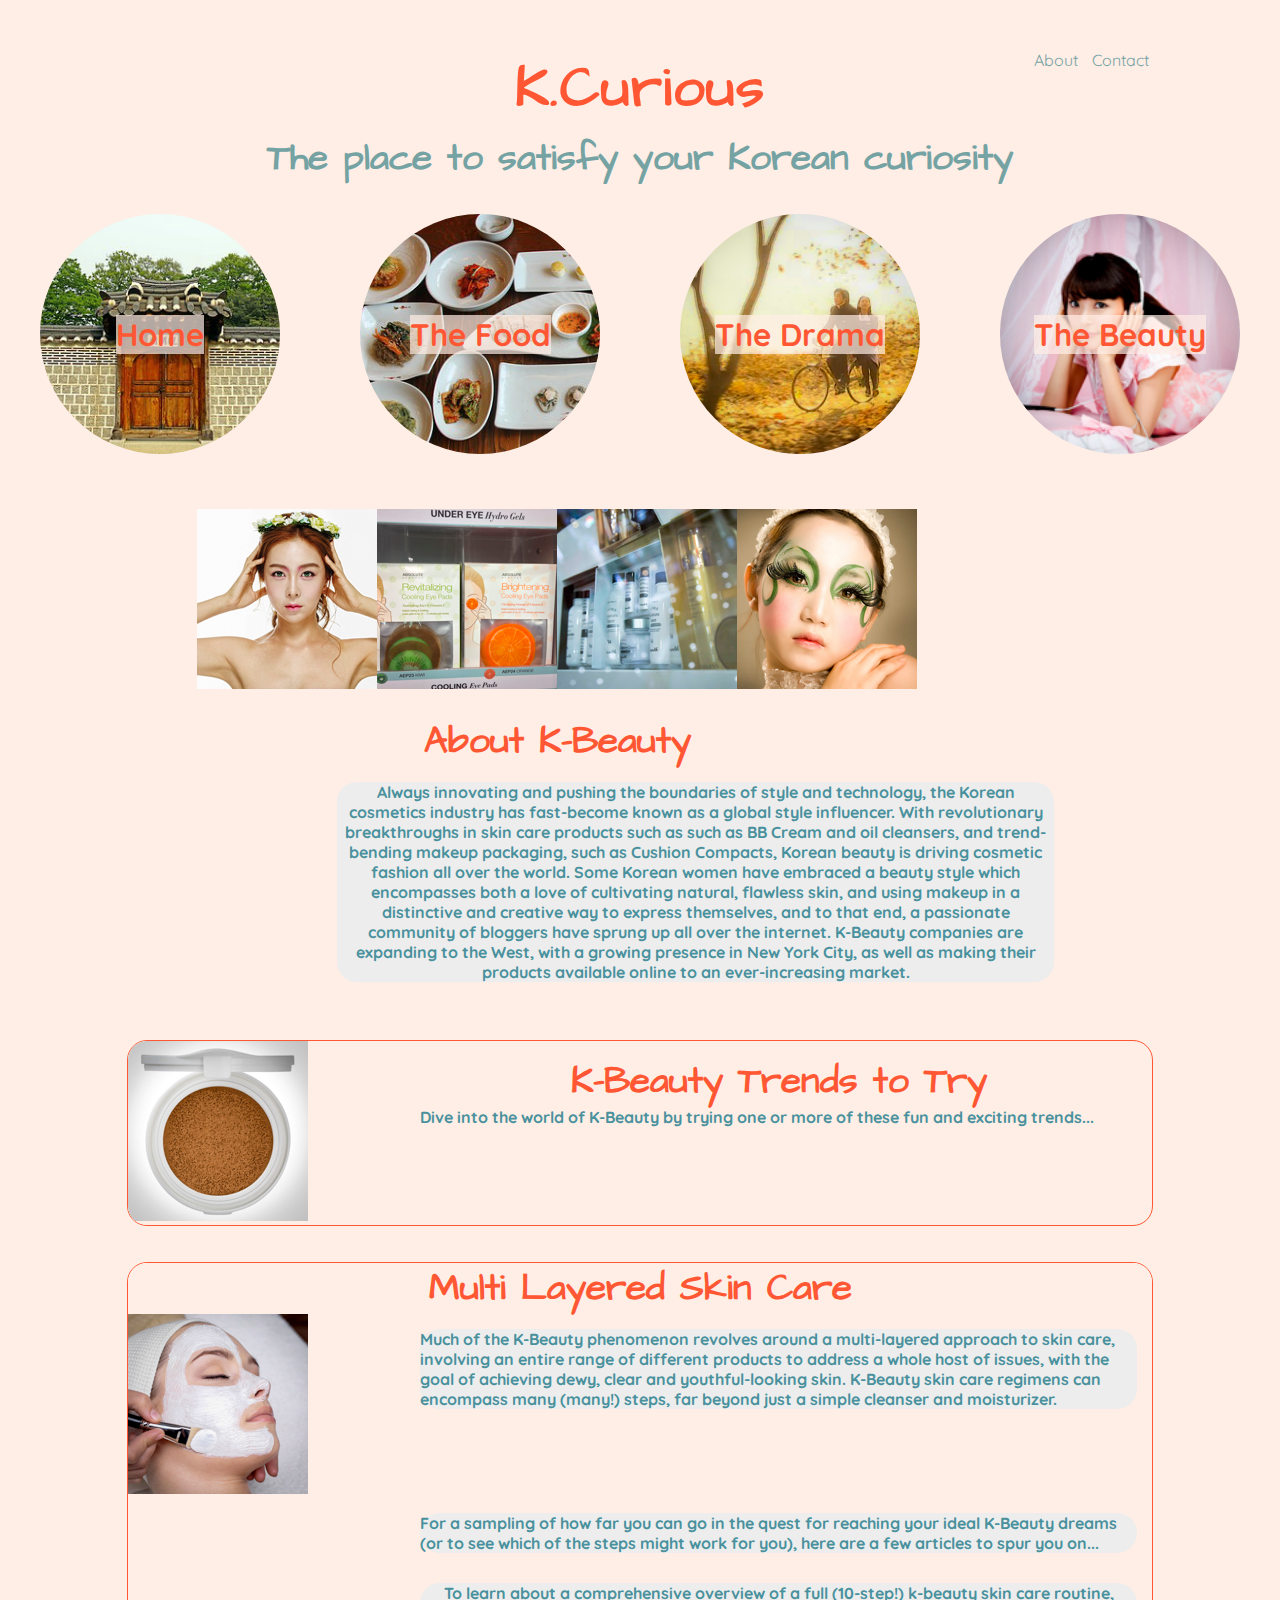
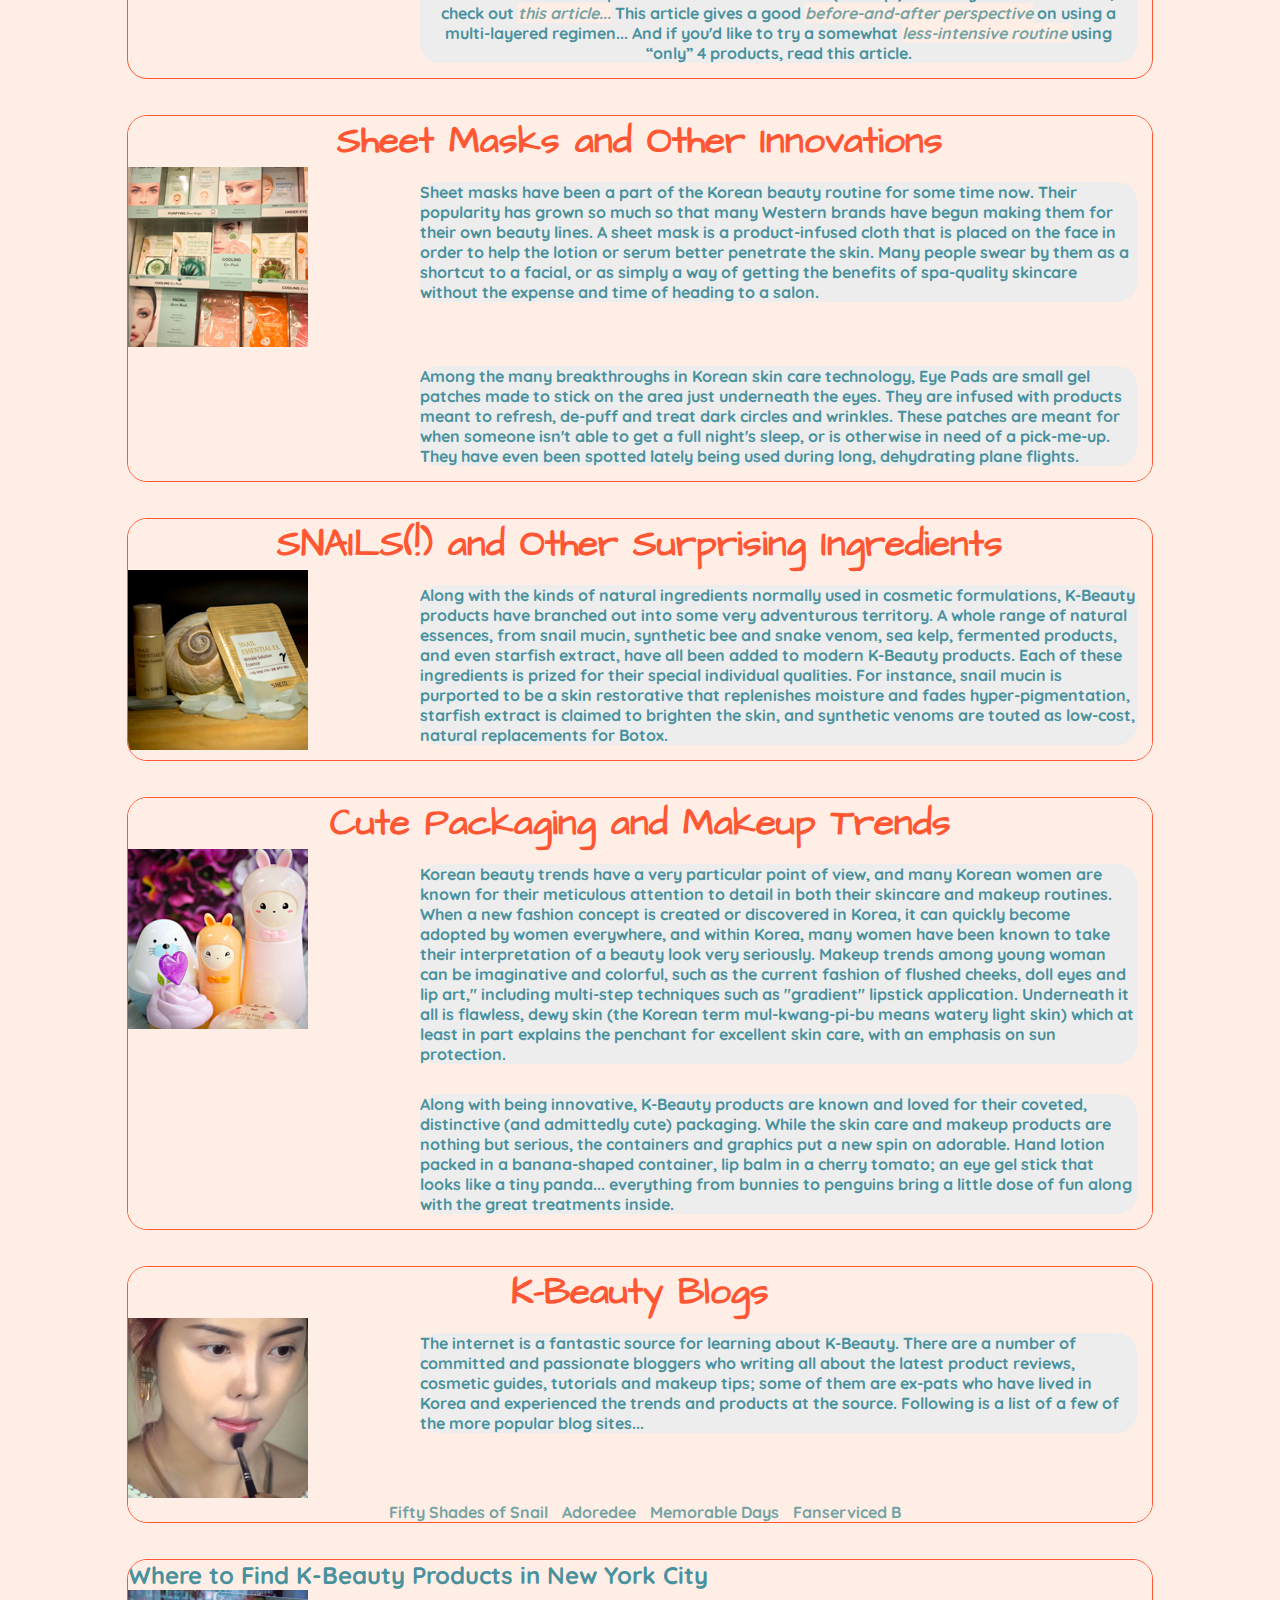
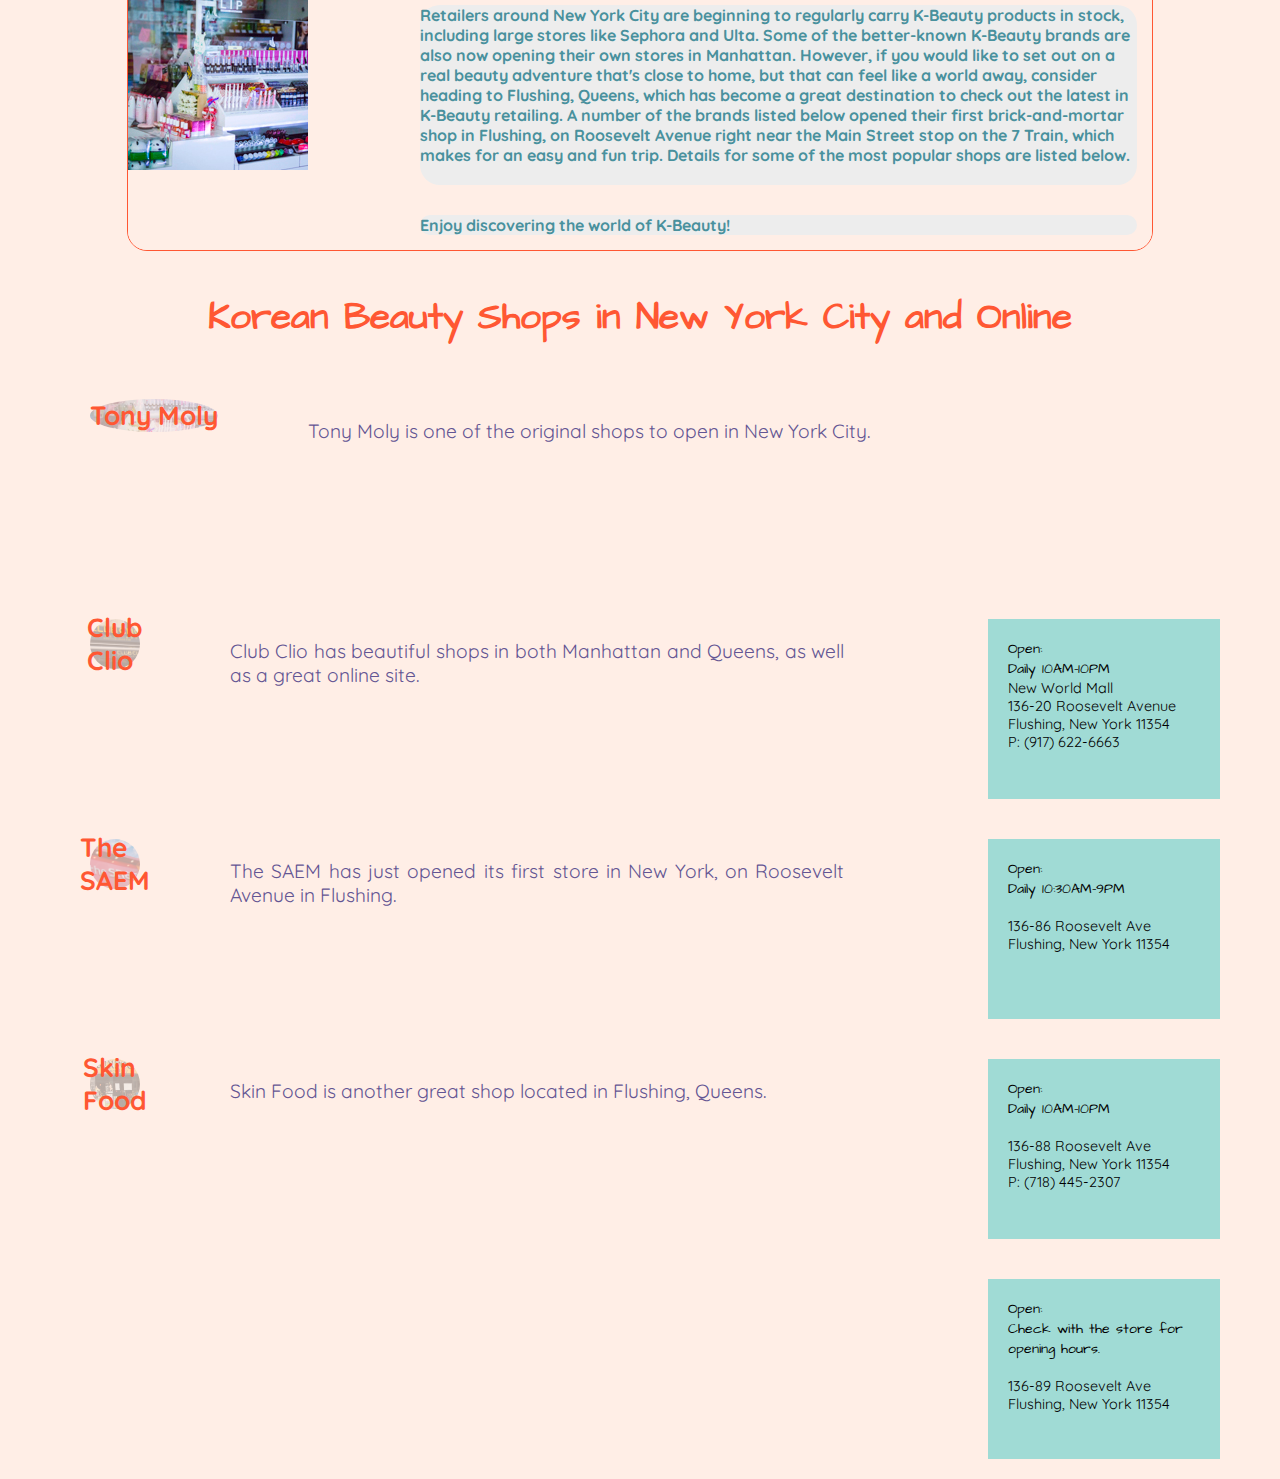
==== commit fdb49d00: "launch" ====
--- a/3k.beauty.html
+++ b/3k.beauty.html
@@ -44,119 +44,87 @@
        
  <!--End of navigation div-->
 
-<div class="beauty-about">
-    <p><h1>About K-Beauty</h1></p>
-<br>
-<div id="coverpix"
-<img class= "coverpix">
-        <img src="images/flower_crown.jpg"/>
-        <img src="images/eye_pads.jpg"/>
-        <img src="images/tonymolygoatmilk.jpg"/>
-        <img src="images/wild_eyes.jpg"/>
-</div>
-<br>
-<div>
-<p> Always innovating and pushing the boundaries of style and technology, the Korean cosmetics industry has fast-become known as a global style influencer.  With revolutionary breakthroughs in skin care products such as such as BB Cream and oil cleansers, and trend-bending makeup packaging, such as Cushion Compacts, Korean beauty is driving cosmetic fashion all over the world.  Many Korean women have embraced a beauty style which encompasses both a love of cultivating natural, flawless skin, and using makeup in a distinctive and creative way to express themselves, and to that end, a passionate community of bloggers have sprung up all over the internet.  K-Beauty companies are expanding to the West, with a growing presence in New York City, as well as making their products available online to an ever-increasing market.</p>
-</div>
-
-<!--  S T A R T    TRENDS TO TRY   -->
-
-<div class= "trendstitle"><h2>K-Beauty Trends to Try</h2></div>
-<div id= "trends">
-<div class= "beautypix">
-<img class="trends" src= "/images/cushion_compact.jpg">
-  <br><br>
-  </div>
-
-
-<!--  S T A R T   MULTI-LAYERED SKIN CARE    -->
-                          
-<div id="multi">
-	<img class="multi" src= "images/maskmodel.jpg">
-                    
-    
-<div class= "multi"><h3>Multi Layered Skin Care</h3></div>
-<div id= "multi">
-<div class= "beautypix">
-<img class="multi" src= "/images/cushion_compact.jpg">
-  </div>
-    
-
-<br><br>
-<p>Much of the K-Beauty phenomenon revolves around a multi-layered approach to skin care, involving an entire range of different products to address a whole host of issues, with the goal of achieving dewy, clear and youthful-looking skin.  K-Beauty skin care regimens can encompass many (many!) steps, far beyond just a simple cleanser and moisturizer. </p>
-<p>For a sampling of how far you can go in the quest for reaching your ideal K-Beauty dreams (or to see which of the steps might work for you), here are a few articles to spur you on...</p>
-</div>
-<br><br>
-
-<ul>
-<li>To learn about a comprehensive overview of a full (10-step!) k-beauty skin care routine:
-http://www.wsj.com/articles/k-beauty-the-exhausting-skin-care-regimen-that-may-be-worth-the-effort-1459970031 </li>
-
-<li> This article gives a good before-and-after perspective on using a multi-layered regimen:  
-http://www.self.com/story/how-to-do-10-step-korean-skincare-routine </li>
-
-<li> For a somewhat less-intensive routine (using 4 products):
-http://www.manrepeller.com/2016/04/korean-skincare-essentials.html </li>
-</ul>
-</div>
-
-	
-<!--  S T A R T    SHEET MASKS   -->
-    
-<div class= "sheetmasks"><h3>Sheet Masks and Other Innovations</h3></div>
-<div id= "sheetmasks">
-<div class= "beautypix">
-<img class="sheetmasks" src= "/images/sheet_masks.jpg">
-    
-    
-<br><br>
-<p>Sheet masks have been a part of the Korean beauty routine for some time now.  Their popularity has grown so much so that many Western brands have begun making them for their own beauty lines.  A sheet mask is a product-infused cloth that is placed on the face in order to help the lotion or serum better penetrate the skin.  Many people swear by them as a shortcut to a facial, or as simply a way of getting the benefits of spa-quality skincare without the expense and time of heading to a salon. </p>
-<p>Among the many breakthroughs in Korean skin care technology, Eye Pads are small gel patches made to stick on the area just underneath the eyes.  They are infused with products meant to refresh, de-puff and treat dark circles and wrinkles.  These patches are meant for when someone isn't able to get a full night's sleep, or is otherwise in need of a pick-me-up.  They have even been spotted lately being used during long, dehydrating plane flights. </p>
-</div>
-
-<!--  S T A R T    SNAILS   -->
-    
-<div class= "snails"><h3>SNAILS(!) and Other Surprising Ingredients</h3></div>
-<div id= "snails">
-<div class= "beautypix">
-<img class="snails" src= "/images/snailproducts.jpg">
-                     
-                          
-<br><br>
-<p> Along with the kinds of natural ingredients normally used in cosmetic formulations, K-Beauty products have branched out into some very adventurous territory.  A whole range of natural essences, from snail mucin, synthetic bee and snake venom, sea kelp, fermented products, and even starfish extract, have all been added to modern K-Beauty products.  Each of these ingredients is prized for their special individual qualities. </p>
-<p> For instance, snail mucin is purported to be a skin restorative that replenishes moisture and fades hyper-pigmentation, starfish extract is claimed to brighten the skin, and synthetic venoms are touted as low-cost, natural replacements for Botox.</p>
-</div>
-
-
-<!--  S T A R T    PACKAGING   -->
-    
-<div class= "packaging"><h3>Cute Packaging and Makeup Trends</h3></div>
-<div id= "packaging">
-<div class= "beautypix">
-<img class="packaging" src= "/images/beautynav.jpg">
-
-
-<br><br>
-
-<p>Korean beauty trends have a very particular point of view, and many Korean women are known for their meticulous attention to detail in both their skincare and makeup routines.  When a new fashion concept is created or discovered in Korea, it can quickly become adopted by women everywhere, and within Korea, many women have been known to take their interpretation of a beauty look very seriously.  Makeup trends among young woman can be imaginative and colorful, such as the current fashion of flushed cheeks, doll eyes and lip art," including multi-step techniques such as "gradient" lipstick application.  Underneath it all is flawless, dewy skin (the Korean term mul-kwang-pi-bu means watery light skin) which at least in part explains the penchant for excellent skin care, with an emphasis on sun protection.</p>
-<p>Along with being innovative, K-Beauty products are known and loved for their coveted, distinctive (and admittedly cute) packaging.  While the skin care and makeup products are nothing but serious, the containers and graphics put a new spin on adorable.  Hand lotion packed in a banana-shaped container, lip balm in a cherry tomato; an eye gel stick that looks like a tiny panda... everything from bunnies to penguins bring a little dose of fun along with the great treatments inside.
-</p>
-</div>
-
-<!--  S T A R T    BLOG    <a href="http://www.tonymolyus.com/">TEXT TO BE SHOWN</a></li>  -->
-
-<div class= "blogs"><h3>K-Beauty Blogs</h3></div>
-<div id= "blogs">
-<div class= "beautypix">
-<img class="blogs" src= "/images/lip_art.jpg">   
-
-
-                         
-<br><br>
-<p>The internet is a fantastic source for learning about K-Beauty.  There are a number of committed and passionate bloggers who writing all about the latest product reviews, cosmetic guides, tutorials and makeup tips; some of them are ex-pats who have lived in Korea and experienced the trends and products at the source.  Following is a list of a few of the more popular blog sites... </p>
-<br><br>
-                  
-                         
+<!--  ----  begin cover --->
+
+<div class= "cover-pix"><img src="images/flower_crown.jpg"/><img src="images/eye_pads.jpg"/><img src="images/tonymolygoatmilk.jpg"/><img src="images/wild_eyes.jpg"/>
+        <br><br>
+    <h3 class="bheader2">About K-Beauty</h3>
+        <p id="beautytext">
+Always innovating and pushing the boundaries of style and technology, the Korean cosmetics industry has fast-become known as a global style influencer.  With revolutionary breakthroughs in skin care products such as such as BB Cream and oil cleansers, and trend-bending makeup packaging, such as Cushion Compacts, Korean beauty is driving cosmetic fashion all over the world.  Some Korean women have embraced a beauty style which encompasses both a love of cultivating natural, flawless skin, and using makeup in a distinctive and creative way to express themselves, and to that end, a passionate community of bloggers have sprung up all over the internet.  K-Beauty companies are expanding to the West, with a growing presence in New York City, as well as making their products available online to an ever-increasing market.</p>
+            </div>
+        <br><br>
+            
+<!--  ----  begin trends --->
+
+<div class="beauty-container">
+        <div class="beauty-pix"><img src= "images/cushion_compact.jpg"/></div>
+            <div id="beautytext">
+                <h2 class="bheader2">K-Beauty Trends to Try</h2>
+        <p>Dive into the world of K-Beauty by trying one or more of these fun and exciting trends...</p>
+            </div>
+                </div>
+        <br><br>
+            
+            
+<!--  ----  begin multi --->
+<div class= "beauty-container">
+    <h2 class="bheader2">Multi Layered Skin Care</h2>
+        <div class="beauty-pix"><img src= "images/maskmodel.jpg"/>
+            <p id="beautytext">Much of the K-Beauty phenomenon revolves around a multi-layered approach to skin care, involving an entire range of different products to address a whole host of issues, with the goal of achieving dewy, clear and youthful-looking skin.  K-Beauty skin care regimens can encompass many (many!) steps, far beyond just a simple cleanser and moisturizer.</p>
+            <p id="beautytext">For a sampling of how far you can go in the quest for reaching your ideal K-Beauty dreams (or to see which of the steps might work for you), here are a few articles to spur you on...</p>
+        </div>
+            <br>
+            
+<div class= "beauty-ul">
+<p id="beautytext">To learn about a comprehensive overview of a full (10-step!) k-beauty skin care routine, check out <a href="http://www.wsj.com/articles/k-beauty-the-exhausting-skin-care-regimen-that-may-be-worth-the-effort-1459970031"><em>this article...</em></a>
+            This article gives a good <a href="http://www.self.com/story/how-to-do-10-step-korean-skincare-routine"><em>before-and-after perspective</em></a> on using a multi-layered regimen...
+            And if you'd like to try a somewhat <a href="http://www.manrepeller.com/2016/04/korean-skincare-essentials.html"><em>less-intensive routine </em></a> using &ldquo;only&rdquo; 4 products, read this article.
+    </p>
+        </div>
+            </div>
+            <br><br>
+            
+
+<!--  ----  begin masks --->
+<div class= "beauty-container">
+    <h2 class="bheader2">Sheet Masks and Other Innovations</h2>
+        <div class="beauty-pix"><img src= "images/sheet_masks.jpg"/>  
+            <p id="beautytext">Sheet masks have been a part of the Korean beauty routine for some time now.  Their popularity has grown so much so that many Western brands have begun making them for their own beauty lines.  A sheet mask is a product-infused cloth that is placed on the face in order to help the lotion or serum better penetrate the skin.  Many people swear by them as a shortcut to a facial, or as simply a way of getting the benefits of spa-quality skincare without the expense and time of heading to a salon. </p>
+            <p id="beautytext">Among the many breakthroughs in Korean skin care technology, Eye Pads are small gel patches made to stick on the area just underneath the eyes.  They are infused with products meant to refresh, de-puff and treat dark circles and wrinkles.  These patches are meant for when someone isn't able to get a full night's sleep, or is otherwise in need of a pick-me-up.  They have even been spotted lately being used during long, dehydrating plane flights. </p>
+        </div>
+        </div>
+            <br><br>
+
+
+ <!--  ----  begin snails -->
+ <div class= "beauty-container">
+     <h2 class="bheader2">SNAILS(!) and Other Surprising Ingredients</h2>
+         <div class="beauty-pix"><img src= "images/snailproducts.jpg"/> 
+             <p id="beautytext">Along with the kinds of natural ingredients normally used in cosmetic formulations, K-Beauty products have branched out into some very adventurous territory.  A whole range of natural essences, from snail mucin, synthetic bee and snake venom, sea kelp, fermented products, and even starfish extract, have all been added to modern K-Beauty products.  Each of these ingredients is prized for their special individual qualities. For instance, snail mucin is purported to be a skin restorative that replenishes moisture and fades hyper-pigmentation, starfish extract is claimed to brighten the skin, and synthetic venoms are touted as low-cost, natural replacements for Botox.</p>
+        </div>
+        </div>
+            <br><br>
+            
+<!--  ----  begin packaging -->
+
+<div class= "beauty-container">    
+    <h2 class="bheader2">Cute Packaging and Makeup Trends</h2>
+        <div class= "beauty-pix"><img src= "images/cutepackaging.jpg"/> 
+            <p id="beautytext">Korean beauty trends have a very particular point of view, and many Korean women are known for their meticulous attention to detail in both their skincare and makeup routines.  When a new fashion concept is created or discovered in Korea, it can quickly become adopted by women everywhere, and within Korea, many women have been known to take their interpretation of a beauty look very seriously.  Makeup trends among young woman can be imaginative and colorful, such as the current fashion of flushed cheeks, doll eyes and lip art," including multi-step techniques such as "gradient" lipstick application.  Underneath it all is flawless, dewy skin (the Korean term mul-kwang-pi-bu means watery light skin) which at least in part explains the penchant for excellent skin care, with an emphasis on sun protection.</p>
+            <p id="beautytext">Along with being innovative, K-Beauty products are known and loved for their coveted, distinctive (and admittedly cute) packaging.  While the skin care and makeup products are nothing but serious, the containers and graphics put a new spin on adorable.  Hand lotion packed in a banana-shaped container, lip balm in a cherry tomato; an eye gel stick that looks like a tiny panda... everything from bunnies to penguins bring a little dose of fun along with the great treatments inside.</p>
+        </div>
+        </div>
+            <br><br>
+ 
+<!--  ----  begin blogs --->
+
+
+<div class= "beauty-container"> 
+    <h2 class="bheader2">K-Beauty Blogs</h2>
+        <div class= "beauty-pix"><img src= "images/lip_art.jpg"/> 
+            <p id="beautytext">The internet is a fantastic source for learning about K-Beauty.  There are a number of committed and passionate bloggers who writing all about the latest product reviews, cosmetic guides, tutorials and makeup tips; some of them are ex-pats who have lived in Korea and experienced the trends and products at the source.  Following is a list of a few of the more popular blog sites...</p>
+        </div>
+<div class= "beauty-ul">                     
 <ul>
         <li><a href="https://www.fiftyshadesofsnail.com">Fifty Shades of Snail</a></li>
         <li><a href="https://www.adoredee.com">Adoredee</a></li>
@@ -164,41 +132,31 @@
         <li><a href="http://www.fanserviced-b.com">Fanserviced B</a></li> 
         
 </ul>
-</div>
-                         
-<!--  S T A R T    SHOPS    
-
-<div class= "shops"><h3>Where to Find K-Beauty Products in New York City and Online</h3></div>
+        </div>
+        </div>
+                <br><br>
+
+
+<!--  ----  begin shops -->
+<div class= "beauty-container"> 
+    <h2 class="bheader2"><h2>Where to Find K-Beauty Products in New York City</h2>
+        <div class= "beauty-pix"><img src= "images/tonymolylipbar.jpg">  
+            <p id="beautytext">Retailers around New York City are beginning to regularly carry K-Beauty products in stock, including large stores like Sephora and Ulta.  Some of the better-known K-Beauty brands are also now opening their own stores in Manhattan.  However, if you would like to set out on a real beauty adventure that's close to home, but that can feel like a world away, consider heading to Flushing, Queens, which has become a great destination to check out the latest in K-Beauty retailing.  A number of the brands listed below opened their first brick-and-mortar shop in Flushing, on Roosevelt Avenue right near the Main Street stop on the 7 Train, which makes for an easy and fun trip.  Details for some of the most popular shops are listed below. 
+            <br><br>
+            <p id="beautytext">Enjoy discovering the world of K-Beauty!</p>
+        </div>
+        </div></a>
+
+<br><br>
+
+<!--begin shops info section --> 
 <div id= "shops">
-<div class= "beautypix">
-<img class="shops" src= "/images/tonymolylipbar.jpg">   
-
-
--->
-
-
-                         
-<div class= "shops"><h3>Where to Find K-Beauty Products in New York City and Online</h3></div>
-<div id= "shops">
-<div class= "beautypix">
-<img class="shops" src= "/images/tonymolylipbar.jpg">   
-                  
-                         
-<br><br>
-<p>Retailers around New York City are beginning to regularly carry K-Beauty products in stock, including large stores like Sephora and Ulta.  Some of the better-known K-Beauty brands are also now opening their own stores in Manhattan.  However, if you would like to set out on a real beauty adventure that's close to home, but that can feel like a world away, consider heading to Flushing, Queens, which has become a great destination to check out the latest in K-Beauty retailing.  A number of the brands listed below opened their first brick-and-mortar shop in Flushing, on Roosevelt Avenue right near the Main Street stop on the 7 Train, which makes for an easy and fun trip.  Details for some of the most popular shops are listed below.  If you would prefer to shop online, or can't make it to NYC, check out the many retailers who are happy to ship their products directly to you, a few of which are listed below. 
-<br>
-Enjoy discovering the world of K-Beauty!
-</p>
-    </div>
-<br><br>
-        
 <div class="kbeauty-shops">    
         
-        <span><h3>Korean Beauty Shops in New York City and Online</h3></span>
+        <h3 class="bheader2">Korean Beauty Shops in New York City and Online</h3>
+           <br><br>
        
-          <br><br>
-       
-        <div class="places">
+        <div class="places1">
             <a href="http://http://www.tonymolyus.com/" target="_blank">
                 <div class="shop1">
                     <h2 class="shop-title">Tony Moly</h2>
@@ -206,15 +164,15 @@
             </a>
         </div>
         
-        <div class="place-about">
+        <div class="place-about1">
             <p>Tony Moly is one of the original shops to open in New York City.</p>
         </div>
         
-        <div class="address">
-            <p><span class="hours">Open:<br>Daily 10AM-10PM</span><br>New World Mall<br>136-20 Roosevelt Avenue<br>Flushing, New York 11354<br>P: (917) 622-6663</p>
-        </div>
-        
-        <div class="places">
+        <div class="address1">
+            <p><span class="hours1">Open:<br>Daily 10AM-10PM</span><br>New World Mall<br>136-20 Roosevelt Avenue<br>Flushing, New York 11354<br>P: (917) 622-6663</p>
+        </div>
+        
+        <div class="places1">
             <a href="http://clubcliousa.com/" target="_blank">
                 <div class="shop2">
                     <h2 class="shop-title">Club Clio</h2>
@@ -222,15 +180,15 @@
             </a>
         </div>
         
-            <div class="place-about">
+            <div class="place-about1">
                 <p>Club Clio has beautiful shops in both Manhattan and Queens, as well as a great online site.</p>
             </div>
         
-        <div class="address">
-            <p><span class="hours">Open:<br>Daily 10:30AM-9PM</span><br><br>136-86 Roosevelt Ave<br>Flushing, New York 11354<br></p>
-        </div>
-        
-        <div class="places">
+        <div class="address1">
+            <p><span class="hours1">Open:<br>Daily 10:30AM-9PM</span><br><br>136-86 Roosevelt Ave<br>Flushing, New York 11354<br></p>
+        </div>
+        
+        <div class="places1">
             <a href="http://thesaemus.com/" target="_blank">
                 <div class="shop3">
                     <h2 class="shop-title">The SAEM</h2>
@@ -238,15 +196,15 @@
             </a>
         </div>
         
-            <div class="place-about">
+            <div class="place-about1">
                 <p>The SAEM has just opened its first store in New York, on Roosevelt Avenue in Flushing.</p>
             </div>
             
-        <div class="address">
-            <p><span class="hours">Open:<br>Daily 10AM-10PM</span><br><br>136-88 Roosevelt Ave<br>Flushing, New York 11354<br>P: (718) 445-2307</p>
-        </div>
-        
-        <div class="places">    
+        <div class="address1">
+            <p><span class="hours1">Open:<br>Daily 10AM-10PM</span><br><br>136-88 Roosevelt Ave<br>Flushing, New York 11354<br>P: (718) 445-2307</p>
+        </div>
+        
+        <div class="places1">    
             <a href="http://eng.theskinfood.com/shopMain/shopMain.do" target="_blank">
                 <div class="shop4">
                     <h2 class="shop-title">Skin Food</h2>
@@ -254,21 +212,16 @@
             </a>
         </div>
         
-            <div class="place-about">
+            <div class="place-about1">
                 <p>Skin Food is another great shop located in Flushing, Queens.</p>
             </div>
         
-        <div class="address">
-            <p><span class="hours">Open:<br>Check with the store for opening hours.</span><br><br> 136-89 Roosevelt Ave<br>Flushing, New York 11354<br></p>
-        </div>
-        
-        <br><br>
-        
-<p>Here are a couple of other good online sources for K-Beauty products:</p>
-<br><br>
-
-<a href="https://sokoglam.com">Sokoglam</a>
-<a href="https://www.peachandlily.com>Peach and Lily</a>
+        <div class="address1">
+            <p><span class="hours1">Open:<br>Check with the store for opening hours.</span><br><br> 136-89 Roosevelt Ave<br>Flushing, New York 11354<br></p>
+        </div>
+        
+        <br><br>
+    
         
         
     </body>
--- a/css/main.css
+++ b/css/main.css
@@ -26,7 +26,6 @@
 .header {
     text-align: center;
 }
-
 h1 {
     margin-top: 50px;
 	color: #FF5733;
@@ -147,8 +146,7 @@
 
 span {
     font-family: 'Architects Daughter', cursive;
-    font-size: 200%;
-    
+    font-size: 1.3em;
 }    
 
 .stickyflowers {
@@ -172,7 +170,7 @@
     font-family: 'Architects Daughter', cursive;
     font-size: 1.7em;
     margin: 40px;
-    color: #a0dbd5;
+    color: #FF5733;
 }
 
 /*Food Page*/
@@ -246,29 +244,31 @@
     height: 100%;
 }
 
+/*
 .places div:hover {
     transition-duration: 0.3s;
     opacity: 0.5;
 }
+*/
 
 .restaurant-title {
     color: #ff5733;
     background-color: rgba(255,238,230,0.7);
 }
 
-/*
+
 .place-about {
     float: left;
-    width: 47%;
+    width: 48%;
     min-height: 165px;
-    padding: .7%;
+    padding: .8%;
     margin: 2% 2% 2% 4%;
     text-align: justify;
     font-family: 'Quicksand', sans-serif;
-    font-size: 1em;
+    font-size: 1.1em;
     color: #635593;
 }
-*/
+
 .address {
     float: left;
     margin: 2% 2% 2% 2%;
@@ -308,9 +308,9 @@
 .dish-about {
     float: left;
     width: 63%;
-    height: 190px;
-    padding: 20px;
-    margin: 3.5% 2% 2% 5%;
+    height: 195px;
+    padding: 15px;
+    margin: 2.5% 2% 2% 5%;
     text-align: justify;
     font-family: 'Quicksand', sans-serif;
     font-size: 1em;
@@ -319,7 +319,7 @@
 
 .dishes {
     float: left;
-    margin: 2% 2% 2% 6%;
+    margin: 2% 2% 2% 5%;
     position: relative; 
     overflow: hidden;
     width: 20%;
@@ -513,6 +513,23 @@
 
 /* -------  B E A U T Y    P A G E ---------- */
 
+
+
+.beauty-ul {
+    text-align: center;
+    margin: auto;
+    
+}
+
+.bheader2 {
+    color: #FF5733;
+    font-family: 'Architects Daughter', cursive;
+    font-size: 230%;
+    background-color: #ffeee6;
+    text-align: center;
+    vertical-align: middle;
+}
+
 .kbeauty  {
 color: #FF5733;
     text-align: center;
@@ -529,39 +546,170 @@
     padding: 30px;
 }
 
-.coverpix {
+.cover-pix {
+    text-align: center;
+    width: 80%;
+    margin: 30px 40px 20px 40px;
+    padding: 5px;
+    position: relative;
+    display: inline-block;
+
+}
+.cover-container {
+    display: inline-block;
+    width: 75%;
+    text-align: center;
+    color: #49919D;
+    font-family: 'Quicksand', sans-serif;
+    font-weight: bold;
+}
+
+.beauty-container {
+    margin: auto;  
+    overflow: auto;
+	width: 80%;
+    color: #49919D;
+    font-family: 'Quicksand', sans-serif;
+    font-weight: bold;
+    border-radius: 20px;
+    border: 1px solid #FF5733;
+}
+
+.beauty-pix {
+    float: left;
+}
+
+.beauty-img img {
+    display: block;
+}
+
+
+#beautytext {
+    width: 70%;
+    color: #49919D;
+    background-color: #ededed;
+    font-family: 'Quicksand', sans-serif;
+    float: right;
+    margin-left:210px;
+    font-weight: bold;
+    margin: 15px;
+    border-radius: 20px;
+}
+
+.beauty img {
+    max-width: 100%;
+    min-height: calc(100% + 10px);
+    overflow: visible;
+    border-radius: 50%;
+}
+
+.trends-about {
+   color: #ff5733;
+   font-family: 'Architects Daughter', cursive;
+   font-size: 300%;
+   text-align: center;
+   padding-top: 5px;
+   background-color: rgba(255,238,230,0.7);
+}
+
+#trends {
+    display: inline-block;
+}
+
+
+.trendspix {
+    width: 180px;
+    height: 180px;
+    border-radius: 50%;
+    margin: 30px 40px 20px 40px;
+    display:inline-block;
+}
+
+.trends:hover {
+    opacity: 0.5;
+}
+
+.trends div:hover {
+    transition-duration: 0.3s;
+    opacity: 0.5;
+}
+
+.multi {
+    float: left;
+    background-image: url(../images/maskmodel.jpg);
+    background-position: center;
+    background-size: cover;
+    width: 30px;
+    height: 30px;
+    border-radius: 50%;
+    display: flex;
+    justify-content: center;
+    align-items: center;
+    font-family: 'Quicksand', sans-serif;
+    font-size: 110%;
+    margin: 20px; 
+}
+
+.sheetmasks {
+    position: relative;
+    background-image: url(../images/sheet_masks.jpg);
+    background-position: center;
+    background-size: cover;
+    width: 40px;
+    height: 40px;
+    border-radius: 50%;
+    display: flex;
+    justify-content: center;
+    align-items: center;
+    font-family: 'Quicksand', sans-serif;
+    font-size: 110%;
+    margin: 20px; 
+}
+
+.snails {
+    float: left;
+    background-image: url(../images/snailproducts.jpg);
+    background-position: center;
+    background-size: cover;
     width: 50px;
     height: 50px;
     border-radius: 50%;
-    margin: 30px 40px 20px 40px;
-    display: inline-block;
-}
-.beautypix {
-    width: 50px;
-    height: 50px;
-    border-radius: 50%;
-    margin: 30px 40px 20px 40px;
-}
-
-
-.places {
-    margin-left: 70px;
-    position: relative;
-}
-
-.places div:hover {
-    transition-duration: 0.3s;
-    opacity: 0.5;
-}
-.trends {
+    display: flex;
+    justify-content: center;
+    align-items: center;
+    font-family: 'Quicksand', sans-serif;
+    font-size: 110%;
+    margin: 20px; 
+}
+
+.packaging {
+    float: left;
+    background-image: url(../images/beautynav.jpg);
+    background-position: center;
+    background-size: cover;
+    width: 60px;
+    height: 60px;
+    border-radius: 50%;
+    display: flex;
+    justify-content: center;
+    align-items: center;
+    font-family: 'Quicksand', sans-serif;
+    font-size: 110%;
+    margin: 20px; 
+}
+
+.blogs {
     width: 97%;
     height: 1600px;
-    background-color: #ffffff;
+    background-color: #ffe594;
     margin: 20px;
     position: relative;
-}
-
-.trends-about {
+    float: right;
+    margin-right: 70px;
+
+}
+
+.blogs-about {
     float: left;
     width: 65%;
     height: 170px;
@@ -573,122 +721,20 @@
     color: #635593;
 }
 
-.trends {
-    float: right;
-    margin-right: 70px;
-    background-color: #ffffff;
-}
-
-.trends div:hover {
-    transition-duration: 0.3s;
-    opacity: 0.5;
-}
-
-.trendstitle {
-    color: #ff5733;
-    background-color: rgba(255,238,230,0.7);
-}
-
-.multi {
-    float: right;
-    background-image: url(../images/maskmodel.jpg);
-    background-position: center;
-    background-size: cover;
-    width: 30px;
-    height: 30px;
-    border-radius: 50%;
-    display: flex;
-    justify-content: center;
-    align-items: center;
-    font-family: 'Quicksand', sans-serif;
-    font-size: 110%;
-    margin: 20px; 
-}
-
-.sheetmasks {
-    float: left;
-    background-image: url(../images/sheet_masks.jpg);
-    background-position: center;
-    background-size: cover;
-    width: 40px;
-    height: 40px;
-    border-radius: 50%;
-    display: flex;
-    justify-content: center;
-    align-items: center;
-    font-family: 'Quicksand', sans-serif;
-    font-size: 110%;
-    margin: 20px; 
-}
-
-.snails {
-    float: left;
-    background-image: url(../images/snailproducts.jpg);
-    background-position: center;
-    background-size: cover;
-    width: 50px;
-    height: 50px;
-    border-radius: 50%;
-    display: flex;
-    justify-content: center;
-    align-items: center;
-    font-family: 'Quicksand', sans-serif;
-    font-size: 110%;
-    margin: 20px; 
-}
-
-.packaging {
-    float: left;
-    background-image: url(../images/beautynav.jpg);
-    background-position: center;
-    background-size: cover;
-    width: 60px;
-    height: 60px;
-    border-radius: 50%;
-    display: flex;
-    justify-content: center;
-    align-items: center;
-    font-family: 'Quicksand', sans-serif;
-    font-size: 110%;
-    margin: 20px; 
-}
-
-.blogs {
-    width: 97%;
-    height: 1600px;
-    background-color: #ffffff;
-    margin: 20px;
-    position: relative;
-    float: right;
-    margin-right: 70px;
-    background-color: #ffffff;
-}
-
-.blogs-about {
-    float: left;
-    width: 65%;
-    height: 170px;
-    padding: 20px;
-    margin: 20px 20px 20px 90px;
-    text-align: justify;
-    font-family: 'Quicksand', sans-serif;
-    font-size: 1.2em;
-    color: #635593;
-}
-
 
 .blogs div:hover {
     transition-duration: 0.3s;
     opacity: 0.5;
 }
 
+
 .blog-title {
-    color: #ff5733;
+    color: #001bb2;
     background-color: rgba(255,238,230,0.7);
 }
 
 .blogs {
-    float: right;
+    float: left;
     background-image: url(../images/lip_art.jpg);
     background-position: center;
     background-size: cover;
@@ -782,92 +828,82 @@
     display: inline-block;
 }
 
+
+#trendstext {
+    font-family: 'Quicksand', sans-serif;
+    float: right;
+    margin-right: 50px;
+    padding: 25px;
+    margin: 15px;
+    border-radius: 20px;
+}
+
 #multitext {
-    width: 70%;
-    color: #49919D;
-    background-color: #ededed;
-    font-family: 'Quicksand', sans-serif;
-    float: right;
-    margin-right: 50px;
-    font-weight: bold;
+    font-family: 'Quicksand', sans-serif;
+    float: right;
+    margin-right: 50px;
     padding: 25px;
     margin: 15px;
     border-radius: 20px;
 }
 
 #maskstext {
-    width: 70%;
-    color: #49919D;
-    background-color: #ededed;
-    font-family: 'Quicksand', sans-serif;
-    float: right;
-    margin-right: 50px;
-    font-weight: bold;
+    font-family: 'Quicksand', sans-serif;
+    float: right;
+    margin-right: 50px;
     padding: 25px;
     margin: 15px;
     border-radius: 20px;
 }
 
 #snailstext {
-    width: 70%;
-    color: #49919D;
-    background-color: #ededed;
-    font-family: 'Quicksand', sans-serif;
-    float: right;
-    margin-right: 50px;
-    font-weight: bold;
+    font-family: 'Quicksand', sans-serif;
+    float: right;
+    margin-right: 50px;
     padding: 25px;
     margin: 15px;
     border-radius: 20px;
 }
 
 #packagingtext {
-    width: 70%;
-    color: #49919D;
-    background-color: #ededed;
-    font-family: 'Quicksand', sans-serif;
-    float: right;
-    margin-right: 50px;
-    font-weight: bold;
+    font-family: 'Quicksand', sans-serif;
+    float: right;
+    margin-right: 50px;
     padding: 25px;
     margin: 15px;
     border-radius: 20px;
 }
 
 #blogstext {
-    width: 70%;
-    color: #49919D;
-    background-color: #ededed;
-    font-family: 'Quicksand', sans-serif;
-    float: right;
-    margin-right: 50px;
-    font-weight: bold;
+    font-family: 'Quicksand', sans-serif;
+    float: right;
+    margin-right: 50px;
     padding: 25px;
     margin: 15px;
     border-radius: 20px;
 }
 
 #shopstext {
-    width: 70%;
-    color: #49919D;
-    background-color: #ededed;
-    font-family: 'Quicksand', sans-serif;
-    float: right;
-    margin-right: 50px;
-    font-weight: bold;
-    padding: 25px;
-    margin: 15px;
-    border-radius: 20px;
-}
-
-
-.ul {
-    list-style-type: square;
-}
-
+    font-family: 'Quicksand', sans-serif;
+    float: right;
+    margin-right: 50px;
+    padding: 25px;
+    margin: 15px;
+    border-radius: 20px;
+}
 
 /*  S T Y L I N G    FOR    S H O P S **/
 
+
+.places1 {
+    margin-left: 70px;
+    position: relative;
+}
+
+.places1 div:hover {
+    transition-duration: 0.3s;
+    opacity: 0.5;
+}
 .shops {
     width: 97%;
     height: 1200px;
@@ -880,7 +916,7 @@
     background-color: rgba(255,238,230,0.7);
 }
 
-.shops {
+.shop1 {
     float: left;
     background-image: url(../images/tonymolylipbar.jpg);
     background-position: center;
@@ -892,17 +928,17 @@
     font-family: 'Quicksand', sans-serif;
     font-size: 110%;
     margin: 20px; 
-    max-width: 20%;
+    width 180px;
     height: 20%;
 }
 
 .shop2 {
     float: left;
-    background-image: url(../images/flower_crown.jpg);
-    background-position: center;
-    background-size: cover;
-    width: 180px;
-    height: 180px;
+    background-image: url(../images/clubcliosign.jpg);
+    background-position: center;
+    background-size: cover;
+    width: 50px;
+    height: 50px;
     border-radius: 50%;
     display: flex;
     justify-content: center;
@@ -914,11 +950,11 @@
 
 .shop3 {
     float: left;
-    background-image: url(../images/flower_crown.jpg);
-    background-position: center;
-    background-size: cover;
-    width: 180px;
-    height: 180px;
+    background-image: url(../images/saemsign.jpg);
+    background-position: center;
+    background-size: cover;
+    width: 50px;
+    height: 50px;
     border-radius: 50%;
     display: flex;
     justify-content: center;
@@ -930,11 +966,11 @@
 
 .shop4 {
     float: left;
-    background-image: url(../images/flower_crown.jpg);
-    background-position: center;
-    background-size: cover;
-    width: 180px;
-    height: 180px;
+    background-image: url(../images/skinfoodstore.jpg);
+    background-position: center;
+    background-size: cover;
+    width: 50px;
+    height: 50px;
     border-radius: 50%;
     display: flex;
     justify-content: center;
@@ -944,23 +980,7 @@
     margin: 20px; 
 }
 
-.shop5 {
-    float: left;
-    background-image: url(../images/autumn-leaves.jpg);
-    background-position: center;
-    background-size: cover;
-    width: 180px;
-    height: 180px;
-    border-radius: 50%;
-    display: flex;
-    justify-content: center;
-    align-items: center;
-    font-family: 'Quicksand', sans-serif;
-    font-size: 110%;
-    margin: 20px; 
-}
-
-.place-about {
+.place-about1 {
     float: left;
     width: 48%;
     height: 140px;
@@ -972,7 +992,7 @@
     color: #635593;
 }
 
-.address {
+.address1 {
     float: right;
     margin: 20px 60px 20px 0px;
     font-family: 'Quicksand', sans-serif;
@@ -983,11 +1003,11 @@
     background-color: #a0dbd5;
 }
 
-.address p {
+.address1 p {
     background-color: #a0dbd5;
 }
 
-.hours {
+.hours1 {
     font-size: 1em;
     text-align: left;
     background-color: #a0dbd5;
